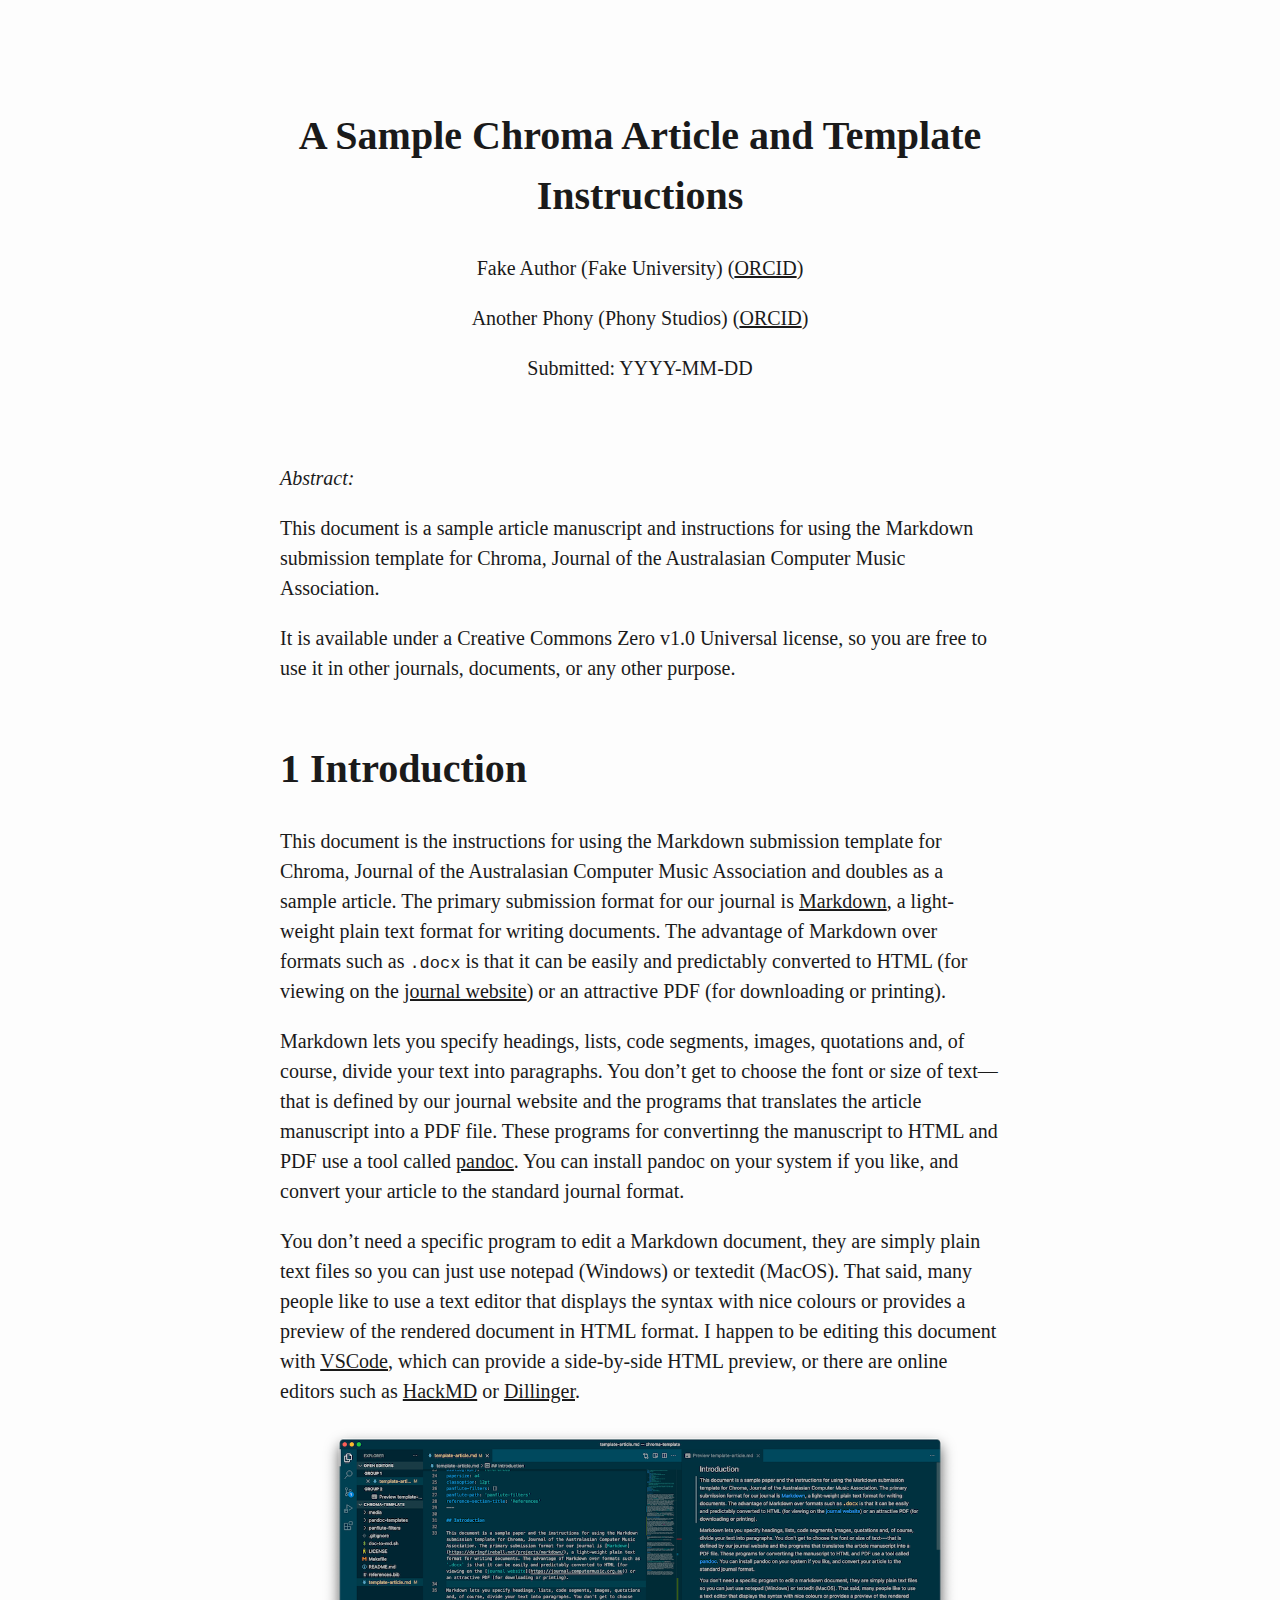
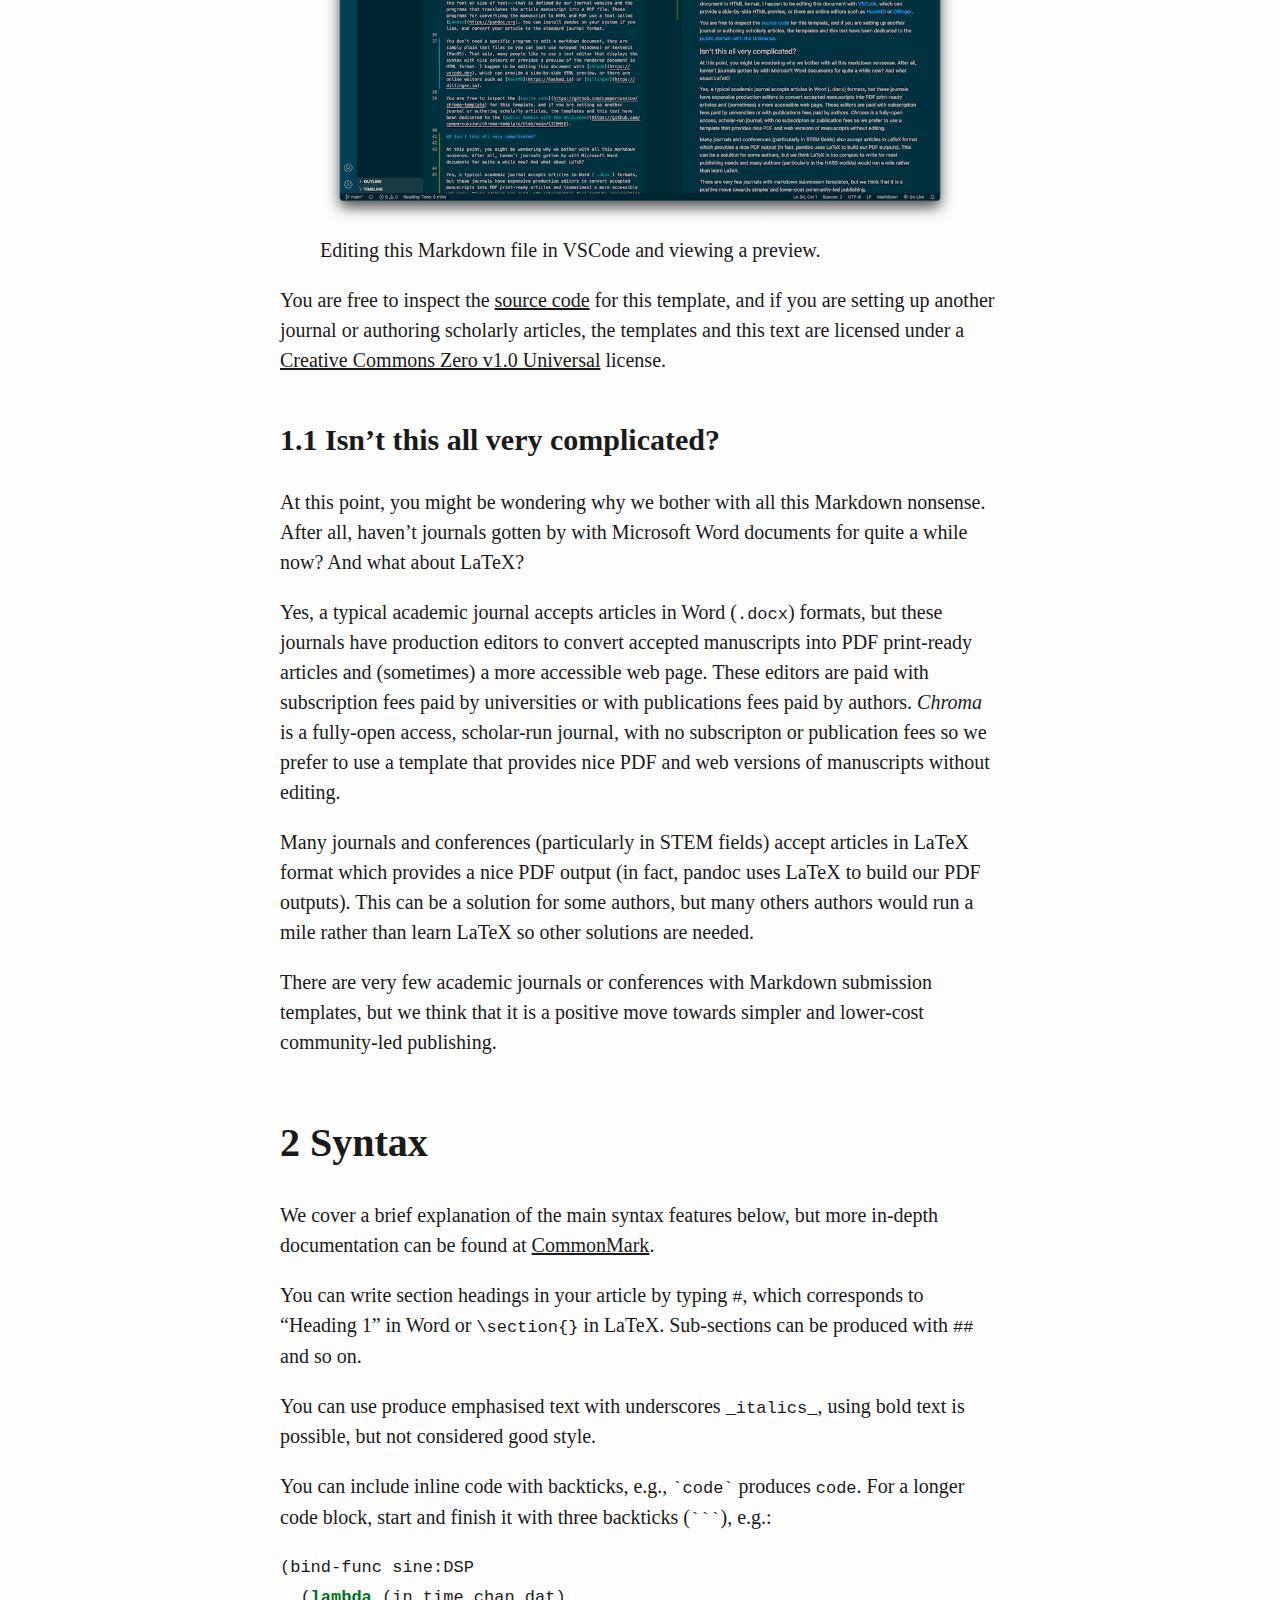
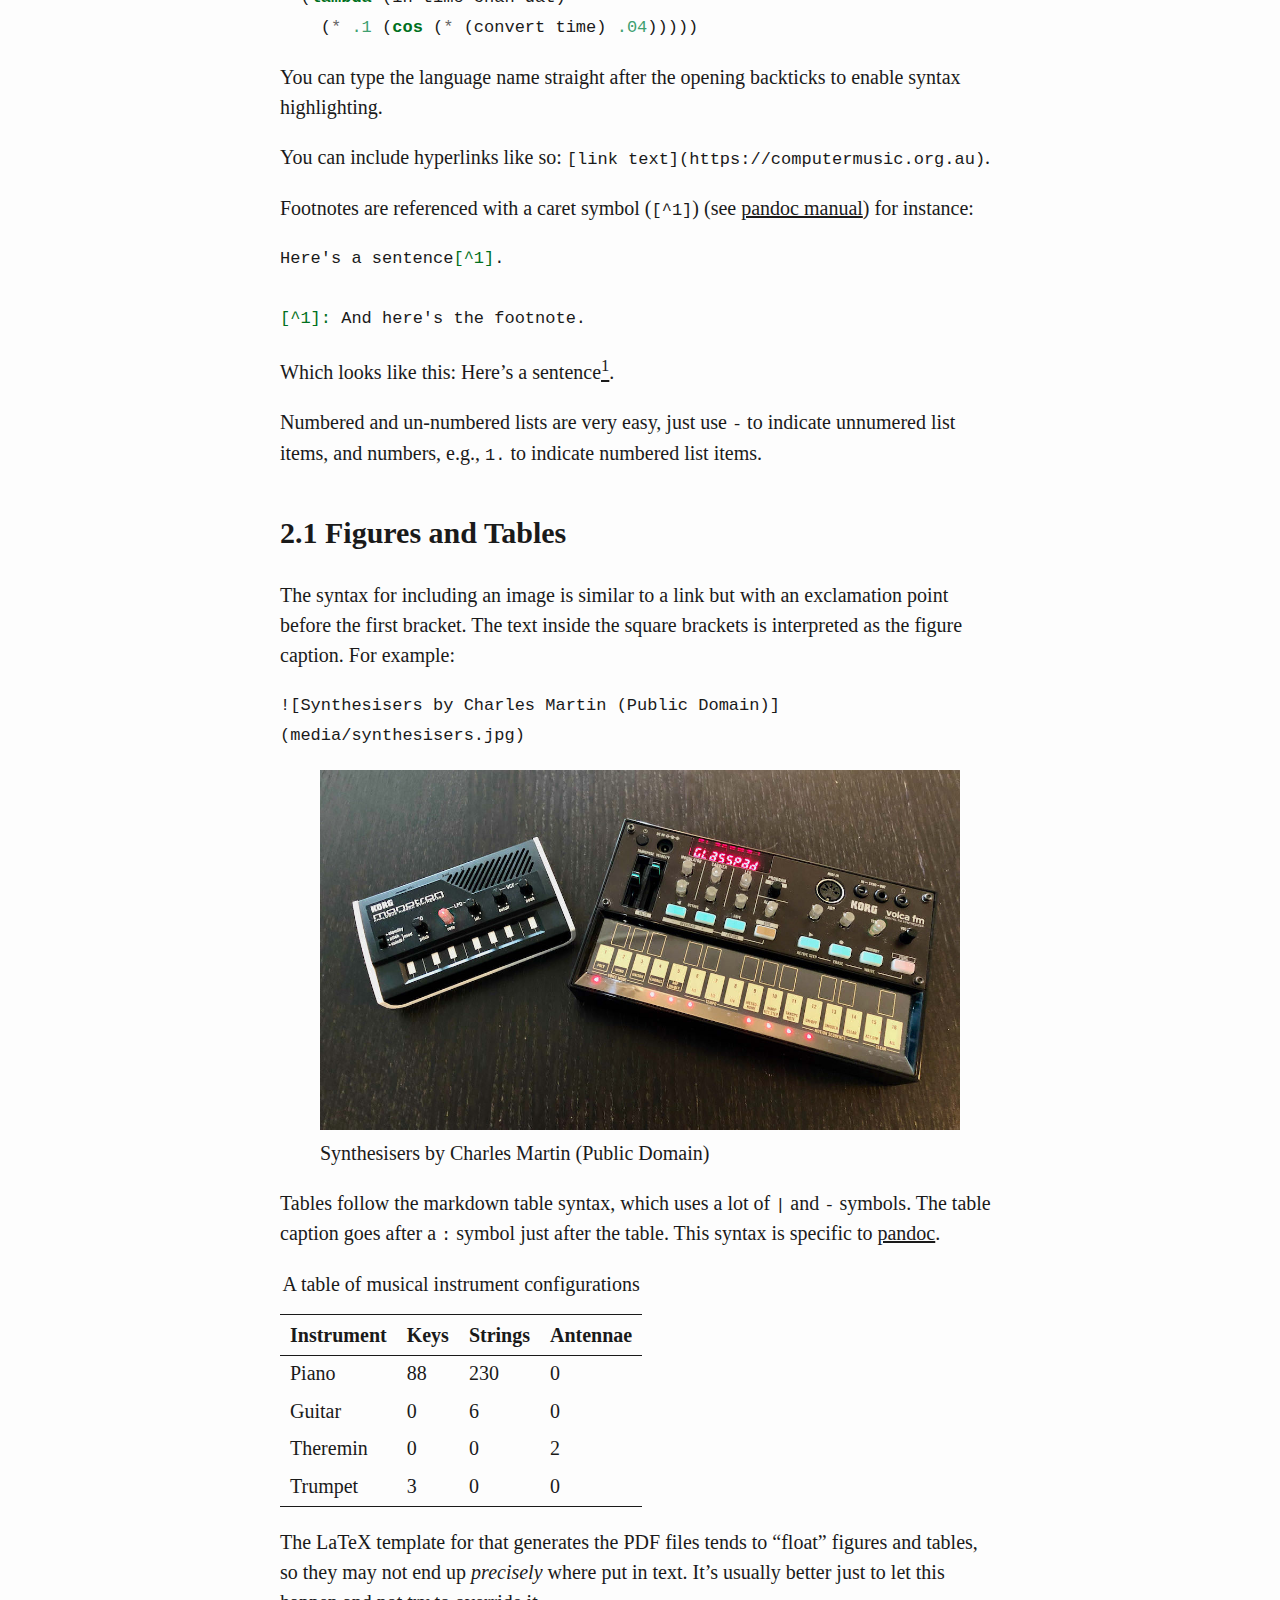
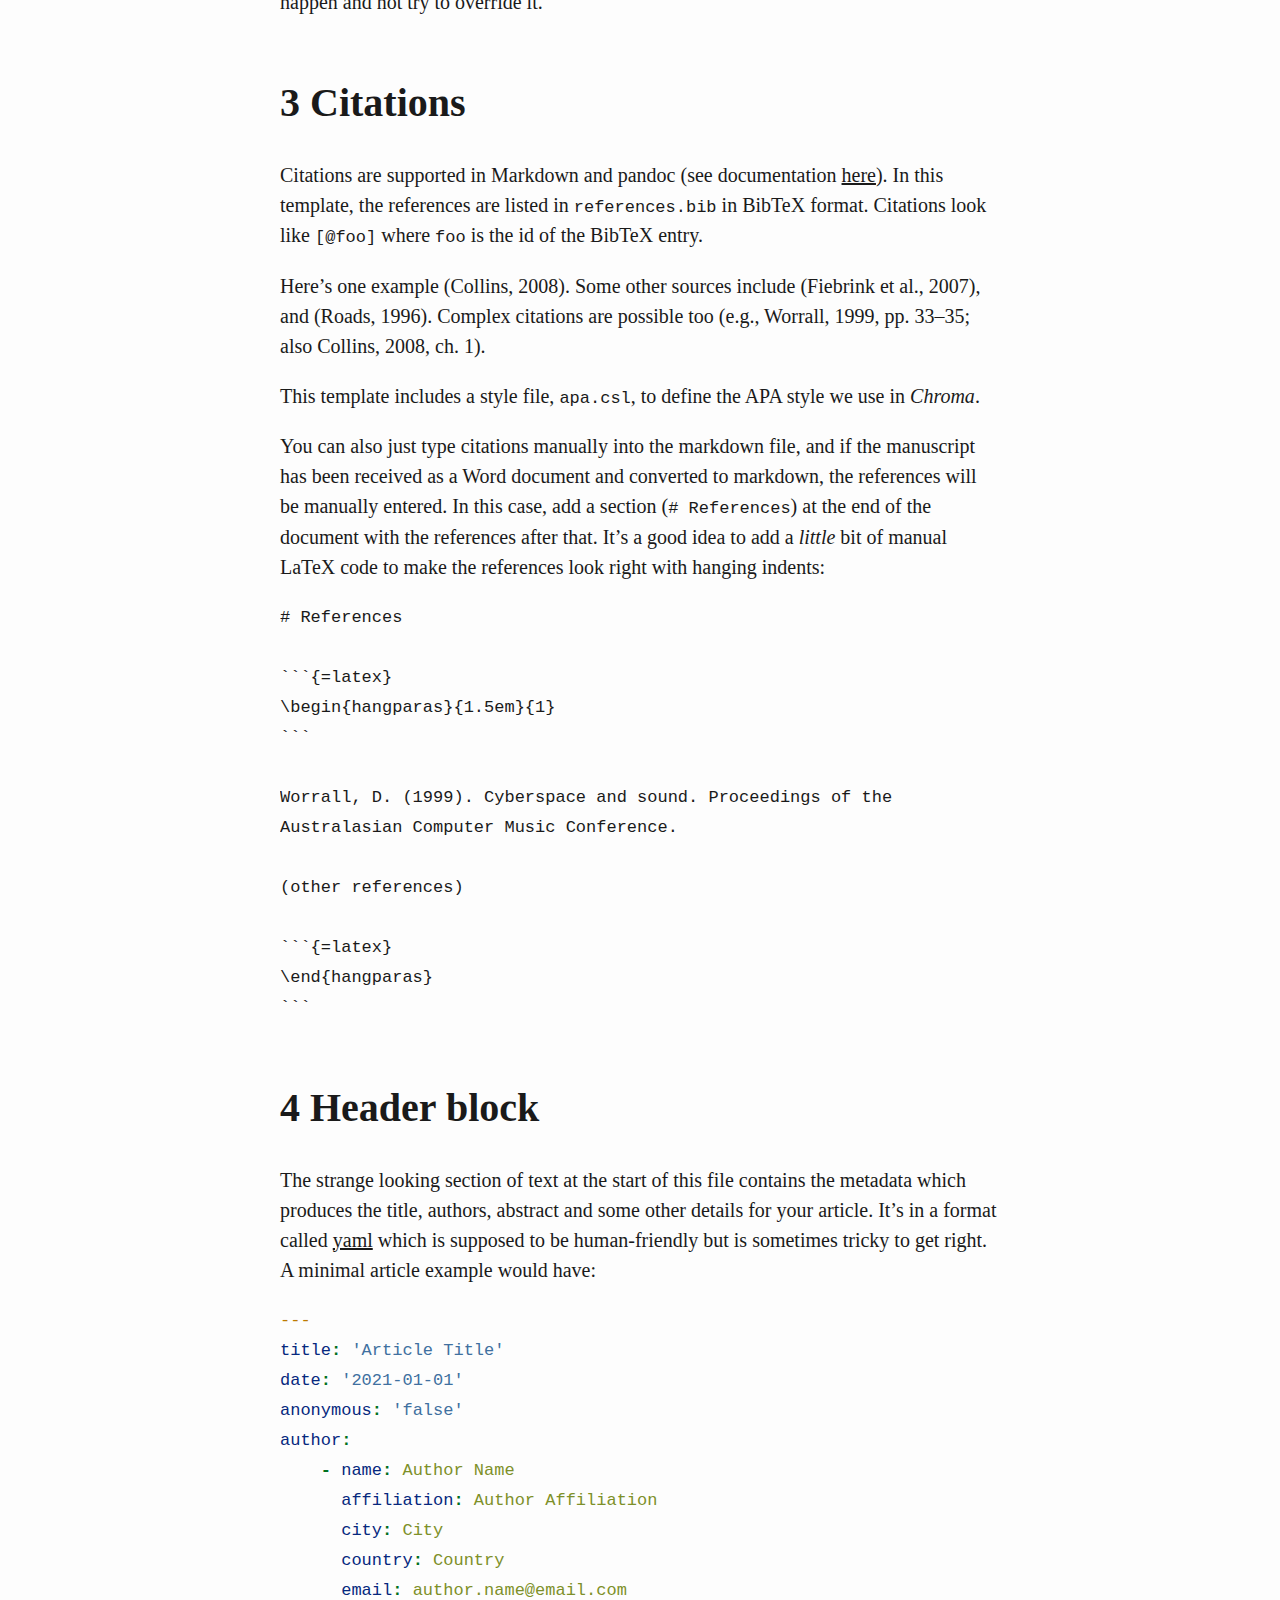
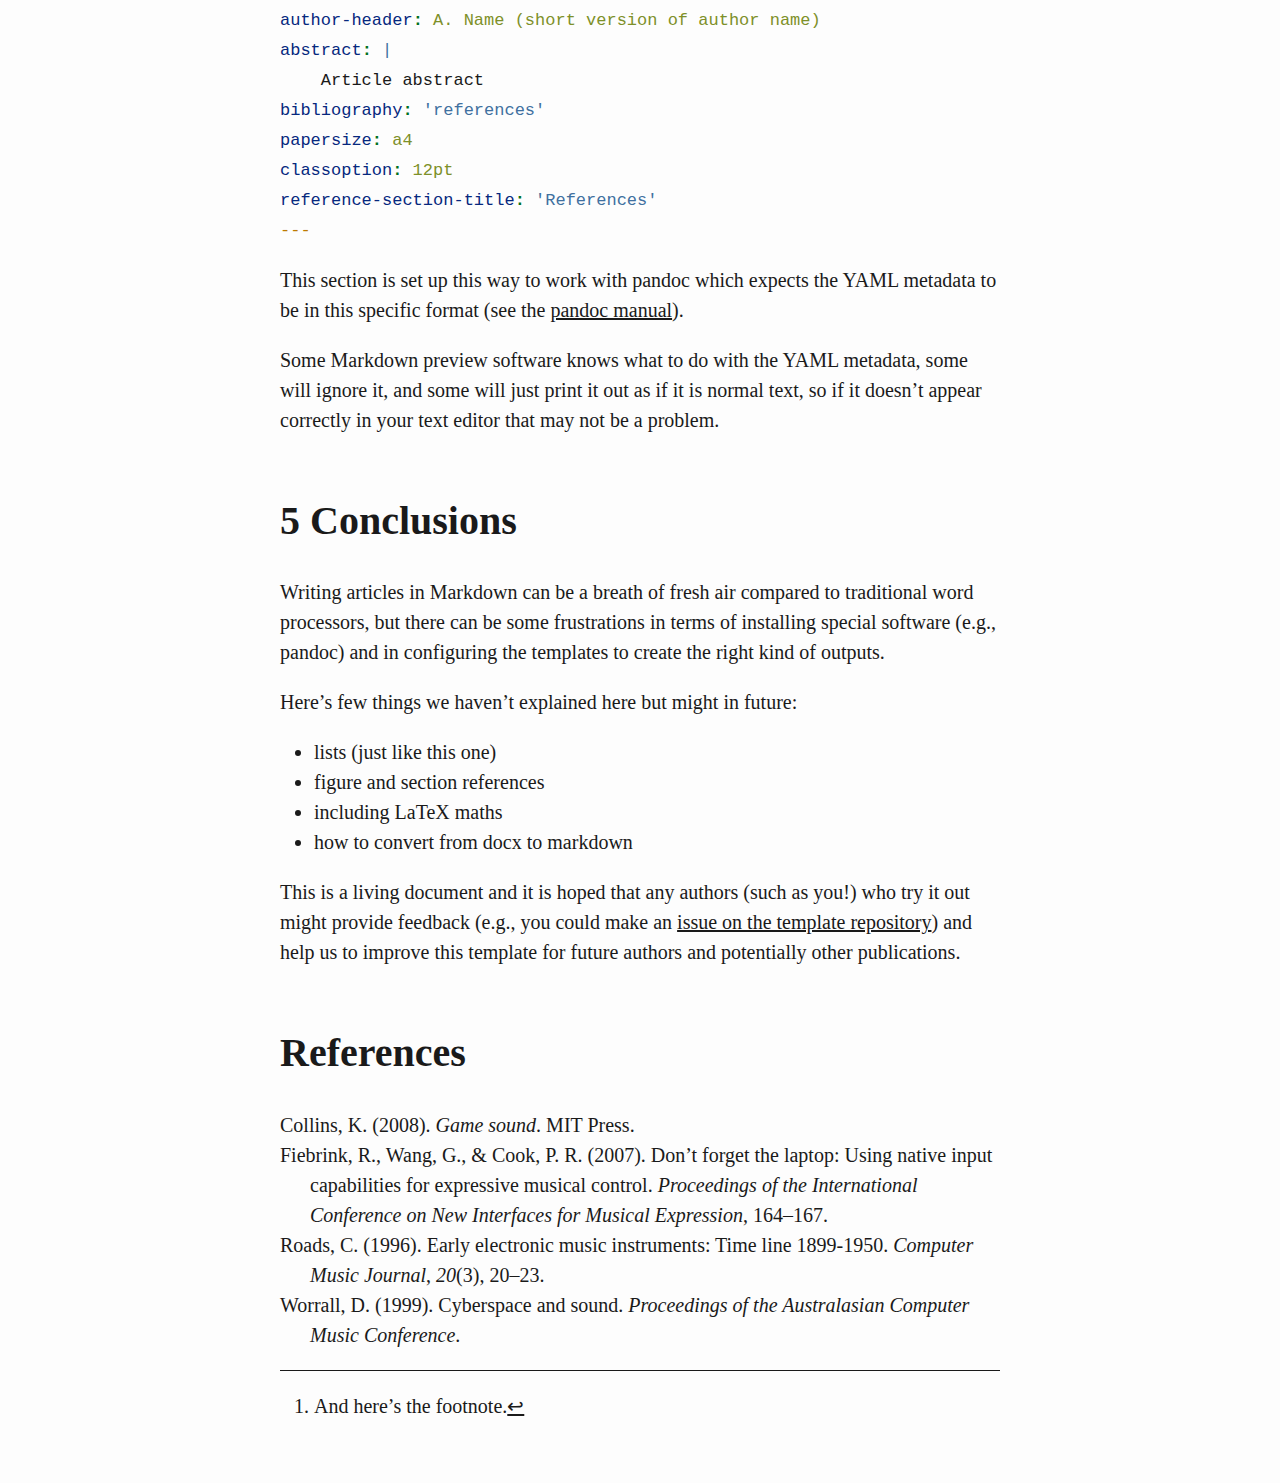
==== index.html @ 12acbda4 "deploy: d11744a8a184a5fe9a785aa01765cd68ca81cb8e" ====
<!DOCTYPE html>
<html xmlns="http://www.w3.org/1999/xhtml" lang="" xml:lang="">
<head>
  <meta charset="utf-8" />
  <meta name="generator" content="pandoc" />
  <meta name="viewport" content="width=device-width, initial-scale=1.0, user-scalable=yes" />
  <title>A Sample Chroma Article and Template Instructions</title>
  <style>
    html {
      line-height: 1.5;
      font-family: Georgia, serif;
      font-size: 20px;
      color: #1a1a1a;
      background-color: #fdfdfd;
    }
    body {
      margin: 0 auto;
      max-width: 36em;
      padding-left: 50px;
      padding-right: 50px;
      padding-top: 50px;
      padding-bottom: 50px;
      hyphens: auto;
      overflow-wrap: break-word;
      text-rendering: optimizeLegibility;
      font-kerning: normal;
    }
    @media (max-width: 600px) {
      body {
        font-size: 0.9em;
        padding: 1em;
      }
      h1 {
        font-size: 1.8em;
      }
    }
    @media print {
      body {
        background-color: transparent;
        color: black;
        font-size: 12pt;
      }
      p, h2, h3 {
        orphans: 3;
        widows: 3;
      }
      h2, h3, h4 {
        page-break-after: avoid;
      }
    }
    p {
      margin: 1em 0;
    }
    a {
      color: #1a1a1a;
    }
    a:visited {
      color: #1a1a1a;
    }
    img {
      max-width: 100%;
    }
    h1, h2, h3, h4, h5, h6 {
      margin-top: 1.4em;
    }
    h5, h6 {
      font-size: 1em;
      font-style: italic;
    }
    h6 {
      font-weight: normal;
    }
    ol, ul {
      padding-left: 1.7em;
      margin-top: 1em;
    }
    li > ol, li > ul {
      margin-top: 0;
    }
    blockquote {
      margin: 1em 0 1em 1.7em;
      padding-left: 1em;
      border-left: 2px solid #e6e6e6;
      color: #606060;
    }
    div.abstract {
      margin: 2em 2em 2em 2em;
      text-align: left;
      font-size: 85%;
    }
    div.abstract-title {
      font-weight: bold;
      text-align: center;
      padding: 0;
      margin-bottom: 0.5em;
    }
    code {
      font-family: Menlo, Monaco, 'Lucida Console', Consolas, monospace;
      font-size: 85%;
      margin: 0;
    }
    pre {
      margin: 1em 0;
      overflow: auto;
    }
    pre code {
      padding: 0;
      overflow: visible;
      overflow-wrap: normal;
    }
    .sourceCode {
     background-color: transparent;
     overflow: visible;
    }
    hr {
      background-color: #1a1a1a;
      border: none;
      height: 1px;
      margin: 1em 0;
    }
    table {
      margin: 1em 0;
      border-collapse: collapse;
      width: 100%;
      overflow-x: auto;
      display: block;
      font-variant-numeric: lining-nums tabular-nums;
    }
    table caption {
      margin-bottom: 0.75em;
    }
    tbody {
      margin-top: 0.5em;
      border-top: 1px solid #1a1a1a;
      border-bottom: 1px solid #1a1a1a;
    }
    th {
      border-top: 1px solid #1a1a1a;
      padding: 0.25em 0.5em 0.25em 0.5em;
    }
    td {
      padding: 0.125em 0.5em 0.25em 0.5em;
    }
    header {
      margin-bottom: 4em;
      text-align: center;
    }
    #TOC li {
      list-style: none;
    }
    #TOC ul {
      padding-left: 1.3em;
    }
    #TOC > ul {
      padding-left: 0;
    }
    #TOC a:not(:hover) {
      text-decoration: none;
    }
    code{white-space: pre-wrap;}
    span.smallcaps{font-variant: small-caps;}
    div.columns{display: flex; gap: min(4vw, 1.5em);}
    div.column{flex: auto; overflow-x: auto;}
    div.hanging-indent{margin-left: 1.5em; text-indent: -1.5em;}
    ul.task-list{list-style: none;}
    ul.task-list li input[type="checkbox"] {
      width: 0.8em;
      margin: 0 0.8em 0.2em -1.6em;
      vertical-align: middle;
    }
    pre > code.sourceCode { white-space: pre; position: relative; }
    pre > code.sourceCode > span { display: inline-block; line-height: 1.25; }
    pre > code.sourceCode > span:empty { height: 1.2em; }
    .sourceCode { overflow: visible; }
    code.sourceCode > span { color: inherit; text-decoration: inherit; }
    div.sourceCode { margin: 1em 0; }
    pre.sourceCode { margin: 0; }
    @media screen {
    div.sourceCode { overflow: auto; }
    }
    @media print {
    pre > code.sourceCode { white-space: pre-wrap; }
    pre > code.sourceCode > span { text-indent: -5em; padding-left: 5em; }
    }
    pre.numberSource code
      { counter-reset: source-line 0; }
    pre.numberSource code > span
      { position: relative; left: -4em; counter-increment: source-line; }
    pre.numberSource code > span > a:first-child::before
      { content: counter(source-line);
        position: relative; left: -1em; text-align: right; vertical-align: baseline;
        border: none; display: inline-block;
        -webkit-touch-callout: none; -webkit-user-select: none;
        -khtml-user-select: none; -moz-user-select: none;
        -ms-user-select: none; user-select: none;
        padding: 0 4px; width: 4em;
        color: #aaaaaa;
      }
    pre.numberSource { margin-left: 3em; border-left: 1px solid #aaaaaa;  padding-left: 4px; }
    div.sourceCode
      {   }
    @media screen {
    pre > code.sourceCode > span > a:first-child::before { text-decoration: underline; }
    }
    code span.al { color: #ff0000; font-weight: bold; } /* Alert */
    code span.an { color: #60a0b0; font-weight: bold; font-style: italic; } /* Annotation */
    code span.at { color: #7d9029; } /* Attribute */
    code span.bn { color: #40a070; } /* BaseN */
    code span.bu { color: #008000; } /* BuiltIn */
    code span.cf { color: #007020; font-weight: bold; } /* ControlFlow */
    code span.ch { color: #4070a0; } /* Char */
    code span.cn { color: #880000; } /* Constant */
    code span.co { color: #60a0b0; font-style: italic; } /* Comment */
    code span.cv { color: #60a0b0; font-weight: bold; font-style: italic; } /* CommentVar */
    code span.do { color: #ba2121; font-style: italic; } /* Documentation */
    code span.dt { color: #902000; } /* DataType */
    code span.dv { color: #40a070; } /* DecVal */
    code span.er { color: #ff0000; font-weight: bold; } /* Error */
    code span.ex { } /* Extension */
    code span.fl { color: #40a070; } /* Float */
    code span.fu { color: #06287e; } /* Function */
    code span.im { color: #008000; font-weight: bold; } /* Import */
    code span.in { color: #60a0b0; font-weight: bold; font-style: italic; } /* Information */
    code span.kw { color: #007020; font-weight: bold; } /* Keyword */
    code span.op { color: #666666; } /* Operator */
    code span.ot { color: #007020; } /* Other */
    code span.pp { color: #bc7a00; } /* Preprocessor */
    code span.sc { color: #4070a0; } /* SpecialChar */
    code span.ss { color: #bb6688; } /* SpecialString */
    code span.st { color: #4070a0; } /* String */
    code span.va { color: #19177c; } /* Variable */
    code span.vs { color: #4070a0; } /* VerbatimString */
    code span.wa { color: #60a0b0; font-weight: bold; font-style: italic; } /* Warning */
    .display.math{display: block; text-align: center; margin: 0.5rem auto;}
    div.csl-bib-body { }
    div.csl-entry {
      clear: both;
    }
    .hanging div.csl-entry {
      margin-left:2em;
      text-indent:-2em;
    }
    div.csl-left-margin {
      min-width:2em;
      float:left;
    }
    div.csl-right-inline {
      margin-left:2em;
      padding-left:1em;
    }
    div.csl-indent {
      margin-left: 2em;
    }
  </style>
  <!--[if lt IE 9]>
    <script src="//cdnjs.cloudflare.com/ajax/libs/html5shiv/3.7.3/html5shiv-printshiv.min.js"></script>
  <![endif]-->
</head>
<body>
<header id="title-block-header">
<h1 class="title">A Sample Chroma Article and Template Instructions</h1>
<p class="author">Fake Author
 (Fake University)
 (<a href="https://orcid.org/0000-0000-0000-0000">ORCID</a>)
</p>
<p class="author">Another Phony
 (Phony Studios)
 (<a href="https://orcid.org/0000-0000-0000-0000">ORCID</a>)
</p>
<p class="date">Submitted: YYYY-MM-DD</p>
</header>
<p class="abstract"><em>Abstract:</em> <p>This document is a sample
article manuscript and instructions for using the Markdown submission
template for Chroma, Journal of the Australasian Computer Music
Association.</p>
<p>It is available under a Creative Commons Zero v1.0 Universal license,
so you are free to use it in other journals, documents, or any other
purpose.</p></p>
<h1 data-number="1" id="introduction"><span
class="header-section-number">1</span> Introduction</h1>
<p>This document is the instructions for using the Markdown submission
template for Chroma, Journal of the Australasian Computer Music
Association and doubles as a sample article. The primary submission
format for our journal is <a
href="https://daringfireball.net/projects/markdown/">Markdown</a>, a
light-weight plain text format for writing documents. The advantage of
Markdown over formats such as <code>.docx</code> is that it can be
easily and predictably converted to HTML (for viewing on the <a
href="https://journal.computermusic.org.au">journal website</a>) or an
attractive PDF (for downloading or printing).</p>
<p>Markdown lets you specify headings, lists, code segments, images,
quotations and, of course, divide your text into paragraphs. You don’t
get to choose the font or size of text—that is defined by our journal
website and the programs that translates the article manuscript into a
PDF file. These programs for convertinng the manuscript to HTML and PDF
use a tool called <a href="https://pandoc.org">pandoc</a>. You can
install pandoc on your system if you like, and convert your article to
the standard journal format.</p>
<p>You don’t need a specific program to edit a Markdown document, they
are simply plain text files so you can just use notepad (Windows) or
textedit (MacOS). That said, many people like to use a text editor that
displays the syntax with nice colours or provides a preview of the
rendered document in HTML format. I happen to be editing this document
with <a href="https://vscode.dev">VSCode</a>, which can provide a
side-by-side HTML preview, or there are online editors such as <a
href="https://hackmd.io">HackMD</a> or <a
href="https://dillinger.io">Dillinger</a>.</p>
<figure>
<img src="media/markdown-editing.png"
alt="Editing this Markdown file in VSCode and viewing a preview." />
<figcaption aria-hidden="true">Editing this Markdown file in VSCode and
viewing a preview.</figcaption>
</figure>
<p>You are free to inspect the <a
href="https://github.com/cpmpercussion/chroma-template">source code</a>
for this template, and if you are setting up another journal or
authoring scholarly articles, the templates and this text are licensed
under a <a
href="https://github.com/cpmpercussion/chroma-template/blob/main/LICENSE">Creative
Commons Zero v1.0 Universal</a> license.</p>
<h2 data-number="1.1" id="isnt-this-all-very-complicated"><span
class="header-section-number">1.1</span> Isn’t this all very
complicated?</h2>
<p>At this point, you might be wondering why we bother with all this
Markdown nonsense. After all, haven’t journals gotten by with Microsoft
Word documents for quite a while now? And what about LaTeX?</p>
<p>Yes, a typical academic journal accepts articles in Word
(<code>.docx</code>) formats, but these journals have production editors
to convert accepted manuscripts into PDF print-ready articles and
(sometimes) a more accessible web page. These editors are paid with
subscription fees paid by universities or with publications fees paid by
authors. <em>Chroma</em> is a fully-open access, scholar-run journal,
with no subscripton or publication fees so we prefer to use a template
that provides nice PDF and web versions of manuscripts without
editing.</p>
<p>Many journals and conferences (particularly in STEM fields) accept
articles in LaTeX format which provides a nice PDF output (in fact,
pandoc uses LaTeX to build our PDF outputs). This can be a solution for
some authors, but many others authors would run a mile rather than learn
LaTeX so other solutions are needed.</p>
<p>There are very few academic journals or conferences with Markdown
submission templates, but we think that it is a positive move towards
simpler and lower-cost community-led publishing.</p>
<h1 data-number="2" id="syntax"><span
class="header-section-number">2</span> Syntax</h1>
<p>We cover a brief explanation of the main syntax features below, but
more in-depth documentation can be found at <a
href="https://commonmark.org/help/">CommonMark</a>.</p>
<p>You can write section headings in your article by typing
<code>#</code>, which corresponds to “Heading 1” in Word or
<code>\section{}</code> in LaTeX. Sub-sections can be produced with
<code>##</code> and so on.</p>
<p>You can use produce emphasised text with underscores
<code>_italics_</code>, using bold text is possible, but not considered
good style.</p>
<p>You can include inline code with backticks, e.g., <code>`code`</code>
produces <code>code</code>. For a longer code block, start and finish it
with three backticks (<code>```</code>), e.g.:</p>
<div class="sourceCode" id="cb1"><pre
class="sourceCode scheme"><code class="sourceCode scheme"><span id="cb1-1"><a href="#cb1-1" aria-hidden="true" tabindex="-1"></a>(bind-func sine:DSP</span>
<span id="cb1-2"><a href="#cb1-2" aria-hidden="true" tabindex="-1"></a>  (<span class="kw">lambda</span> (in time chan dat)</span>
<span id="cb1-3"><a href="#cb1-3" aria-hidden="true" tabindex="-1"></a>    (<span class="op">*</span> <span class="fl">.1</span> (<span class="kw">cos</span> (<span class="op">*</span> (convert time) <span class="fl">.04</span>)))))</span></code></pre></div>
<p>You can type the language name straight after the opening backticks
to enable syntax highlighting.</p>
<p>You can include hyperlinks like so:
<code>[link text](https://computermusic.org.au)</code>.</p>
<p>Footnotes are referenced with a caret symbol (<code>[^1]</code>) (see
<a href="https://pandoc.org/MANUAL.html#footnotes">pandoc manual</a>)
for instance:</p>
<div class="sourceCode" id="cb2"><pre
class="sourceCode markdown"><code class="sourceCode markdown"><span id="cb2-1"><a href="#cb2-1" aria-hidden="true" tabindex="-1"></a>Here&#39;s a sentence<span class="ot">[^1]</span>.</span>
<span id="cb2-2"><a href="#cb2-2" aria-hidden="true" tabindex="-1"></a></span>
<span id="cb2-3"><a href="#cb2-3" aria-hidden="true" tabindex="-1"></a><span class="ot">[^1]: </span>And here&#39;s the footnote.</span></code></pre></div>
<p>Which looks like this: Here’s a sentence<a href="#fn1"
class="footnote-ref" id="fnref1"
role="doc-noteref"><sup>1</sup></a>.</p>
<p>Numbered and un-numbered lists are very easy, just use <code>-</code>
to indicate unnumered list items, and numbers, e.g., <code>1.</code> to
indicate numbered list items.</p>
<h2 data-number="2.1" id="figures-and-tables"><span
class="header-section-number">2.1</span> Figures and Tables</h2>
<p>The syntax for including an image is similar to a link but with an
exclamation point before the first bracket. The text inside the square
brackets is interpreted as the figure caption. For example:</p>
<pre><code>![Synthesisers by Charles Martin (Public Domain)](media/synthesisers.jpg)</code></pre>
<figure>
<img src="media/synthesisers.jpg"
alt="Synthesisers by Charles Martin (Public Domain)" />
<figcaption aria-hidden="true">Synthesisers by Charles Martin (Public
Domain)</figcaption>
</figure>
<p>Tables follow the markdown table syntax, which uses a lot of
<code>|</code> and <code>-</code> symbols. The table caption goes after
a <code>:</code> symbol just after the table. This syntax is specific to
<a href="https://pandoc.org/MANUAL.html#tables">pandoc</a>.</p>
<table>
<caption>A table of musical instrument configurations</caption>
<thead>
<tr class="header">
<th>Instrument</th>
<th>Keys</th>
<th>Strings</th>
<th>Antennae</th>
</tr>
</thead>
<tbody>
<tr class="odd">
<td>Piano</td>
<td>88</td>
<td>230</td>
<td>0</td>
</tr>
<tr class="even">
<td>Guitar</td>
<td>0</td>
<td>6</td>
<td>0</td>
</tr>
<tr class="odd">
<td>Theremin</td>
<td>0</td>
<td>0</td>
<td>2</td>
</tr>
<tr class="even">
<td>Trumpet</td>
<td>3</td>
<td>0</td>
<td>0</td>
</tr>
</tbody>
</table>
<p>The LaTeX template for that generates the PDF files tends to “float”
figures and tables, so they may not end up <em>precisely</em> where put
in text. It’s usually better just to let this happen and not try to
override it.</p>
<h1 data-number="3" id="citations"><span
class="header-section-number">3</span> Citations</h1>
<p>Citations are supported in Markdown and pandoc (see documentation <a
href="https://pandoc.org/MANUAL.html#citations">here</a>). In this
template, the references are listed in <code>references.bib</code> in
BibTeX format. Citations look like <code>[@foo]</code> where
<code>foo</code> is the id of the BibTeX entry.</p>
<p>Here’s one example <span class="citation"
data-cites="Collins:2008fr">(Collins, 2008)</span>. Some other sources
include <span class="citation" data-cites="Fiebrink:2007cz">(Fiebrink et
al., 2007)</span>, and <span class="citation"
data-cites="Roads:1996ve">(Roads, 1996)</span>. Complex citations are
possible too <span class="citation"
data-cites="Worrall:1999kl Collins:2008fr">(e.g., Worrall, 1999, pp.
33–35; also Collins, 2008, ch. 1)</span>.</p>
<p>This template includes a style file, <code>apa.csl</code>, to define
the APA style we use in <em>Chroma</em>.</p>
<p>You can also just type citations manually into the markdown file, and
if the manuscript has been received as a Word document and converted to
markdown, the references will be manually entered. In this case, add a
section (<code># References</code>) at the end of the document with the
references after that. It’s a good idea to add a <em>little</em> bit of
manual LaTeX code to make the references look right with hanging
indents:</p>
<pre><code># References

```{=latex}
\begin{hangparas}{1.5em}{1}
```

Worrall, D. (1999). Cyberspace and sound. Proceedings of the Australasian Computer Music Conference.

(other references)

```{=latex}
\end{hangparas}
```</code></pre>
<h1 data-number="4" id="header-block"><span
class="header-section-number">4</span> Header block</h1>
<p>The strange looking section of text at the start of this file
contains the metadata which produces the title, authors, abstract and
some other details for your article. It’s in a format called <a
href="https://yaml.org">yaml</a> which is supposed to be human-friendly
but is sometimes tricky to get right. A minimal article example would
have:</p>
<div class="sourceCode" id="cb5"><pre
class="sourceCode yaml"><code class="sourceCode yaml"><span id="cb5-1"><a href="#cb5-1" aria-hidden="true" tabindex="-1"></a><span class="pp">---</span></span>
<span id="cb5-2"><a href="#cb5-2" aria-hidden="true" tabindex="-1"></a><span class="fu">title</span><span class="kw">:</span><span class="at"> </span><span class="st">&#39;Article Title&#39;</span></span>
<span id="cb5-3"><a href="#cb5-3" aria-hidden="true" tabindex="-1"></a><span class="fu">date</span><span class="kw">:</span><span class="at"> </span><span class="st">&#39;2021-01-01&#39;</span></span>
<span id="cb5-4"><a href="#cb5-4" aria-hidden="true" tabindex="-1"></a><span class="fu">anonymous</span><span class="kw">:</span><span class="at"> </span><span class="st">&#39;false&#39;</span></span>
<span id="cb5-5"><a href="#cb5-5" aria-hidden="true" tabindex="-1"></a><span class="fu">author</span><span class="kw">:</span><span class="at"> </span></span>
<span id="cb5-6"><a href="#cb5-6" aria-hidden="true" tabindex="-1"></a><span class="at">    </span><span class="kw">-</span><span class="at"> </span><span class="fu">name</span><span class="kw">:</span><span class="at"> Author Name</span></span>
<span id="cb5-7"><a href="#cb5-7" aria-hidden="true" tabindex="-1"></a><span class="at">      </span><span class="fu">affiliation</span><span class="kw">:</span><span class="at"> Author Affiliation</span></span>
<span id="cb5-8"><a href="#cb5-8" aria-hidden="true" tabindex="-1"></a><span class="at">      </span><span class="fu">city</span><span class="kw">:</span><span class="at"> City</span></span>
<span id="cb5-9"><a href="#cb5-9" aria-hidden="true" tabindex="-1"></a><span class="at">      </span><span class="fu">country</span><span class="kw">:</span><span class="at"> Country</span></span>
<span id="cb5-10"><a href="#cb5-10" aria-hidden="true" tabindex="-1"></a><span class="at">      </span><span class="fu">email</span><span class="kw">:</span><span class="at"> author.name@email.com</span></span>
<span id="cb5-11"><a href="#cb5-11" aria-hidden="true" tabindex="-1"></a><span class="fu">author-header</span><span class="kw">:</span><span class="at"> A. Name (short version of author name)</span></span>
<span id="cb5-12"><a href="#cb5-12" aria-hidden="true" tabindex="-1"></a><span class="fu">abstract</span><span class="kw">: </span><span class="ch">|</span></span>
<span id="cb5-13"><a href="#cb5-13" aria-hidden="true" tabindex="-1"></a>    Article abstract</span>
<span id="cb5-14"><a href="#cb5-14" aria-hidden="true" tabindex="-1"></a><span class="fu">bibliography</span><span class="kw">:</span><span class="at"> </span><span class="st">&#39;references&#39;</span></span>
<span id="cb5-15"><a href="#cb5-15" aria-hidden="true" tabindex="-1"></a><span class="fu">papersize</span><span class="kw">:</span><span class="at"> a4</span></span>
<span id="cb5-16"><a href="#cb5-16" aria-hidden="true" tabindex="-1"></a><span class="fu">classoption</span><span class="kw">:</span><span class="at"> 12pt</span></span>
<span id="cb5-17"><a href="#cb5-17" aria-hidden="true" tabindex="-1"></a><span class="fu">reference-section-title</span><span class="kw">:</span><span class="at"> </span><span class="st">&#39;References&#39;</span></span>
<span id="cb5-18"><a href="#cb5-18" aria-hidden="true" tabindex="-1"></a><span class="pp">---</span></span></code></pre></div>
<p>This section is set up this way to work with pandoc which expects the
YAML metadata to be in this specific format (see the <a
href="https://pandoc.org/MANUAL.html#extension-yaml_metadata_block">pandoc
manual</a>).</p>
<p>Some Markdown preview software knows what to do with the YAML
metadata, some will ignore it, and some will just print it out as if it
is normal text, so if it doesn’t appear correctly in your text editor
that may not be a problem.</p>
<h1 data-number="5" id="conclusions"><span
class="header-section-number">5</span> Conclusions</h1>
<p>Writing articles in Markdown can be a breath of fresh air compared to
traditional word processors, but there can be some frustrations in terms
of installing special software (e.g., pandoc) and in configuring the
templates to create the right kind of outputs.</p>
<p>Here’s few things we haven’t explained here but might in future:</p>
<ul>
<li>lists (just like this one)</li>
<li>figure and section references</li>
<li>including LaTeX maths</li>
<li>how to convert from docx to markdown</li>
</ul>
<p>This is a living document and it is hoped that any authors (such as
you!) who try it out might provide feedback (e.g., you could make an <a
href="https://github.com/cpmpercussion/chroma-template/issues">issue on
the template repository</a>) and help us to improve this template for
future authors and potentially other publications.</p>
<h1 class="unnumbered" id="bibliography">References</h1>
<div id="refs" class="references csl-bib-body hanging-indent"
data-line-spacing="2" role="doc-bibliography">
<div id="ref-Collins:2008fr" class="csl-entry" role="doc-biblioentry">
Collins, K. (2008). <em>Game sound</em>. MIT Press.
</div>
<div id="ref-Fiebrink:2007cz" class="csl-entry" role="doc-biblioentry">
Fiebrink, R., Wang, G., &amp; Cook, P. R. (2007). Don’t forget the
laptop: Using native input capabilities for expressive musical control.
<em>Proceedings of the International Conference on New Interfaces for
Musical Expression</em>, 164–167.
</div>
<div id="ref-Roads:1996ve" class="csl-entry" role="doc-biblioentry">
Roads, C. (1996). Early electronic music instruments: Time line
1899-1950. <em>Computer Music Journal</em>, <em>20</em>(3), 20–23.
</div>
<div id="ref-Worrall:1999kl" class="csl-entry" role="doc-biblioentry">
Worrall, D. (1999). Cyberspace and sound. <em>Proceedings of the
Australasian Computer Music Conference</em>.
</div>
</div>
<section id="footnotes" class="footnotes footnotes-end-of-document"
role="doc-endnotes">
<hr />
<ol>
<li id="fn1"><p>And here’s the footnote.<a href="#fnref1"
class="footnote-back" role="doc-backlink">↩︎</a></p></li>
</ol>
</section>
</body>
</html>
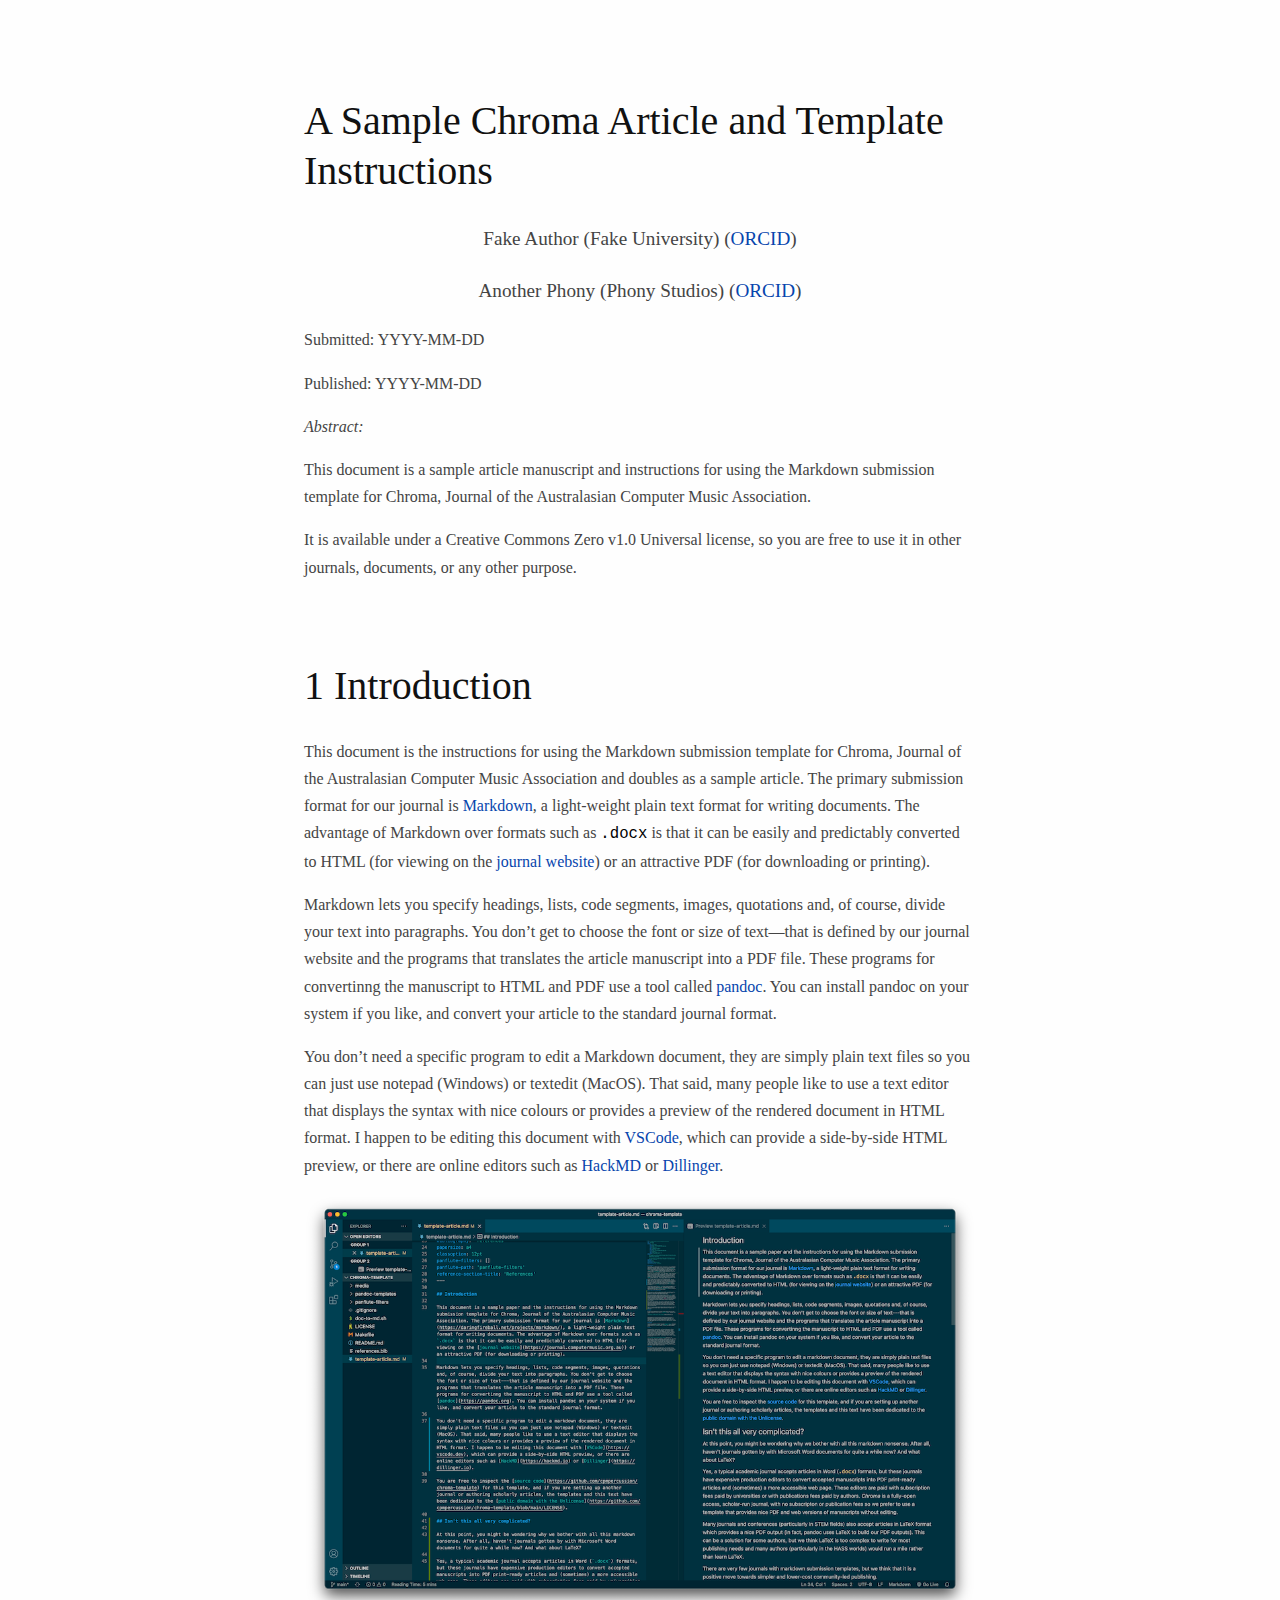
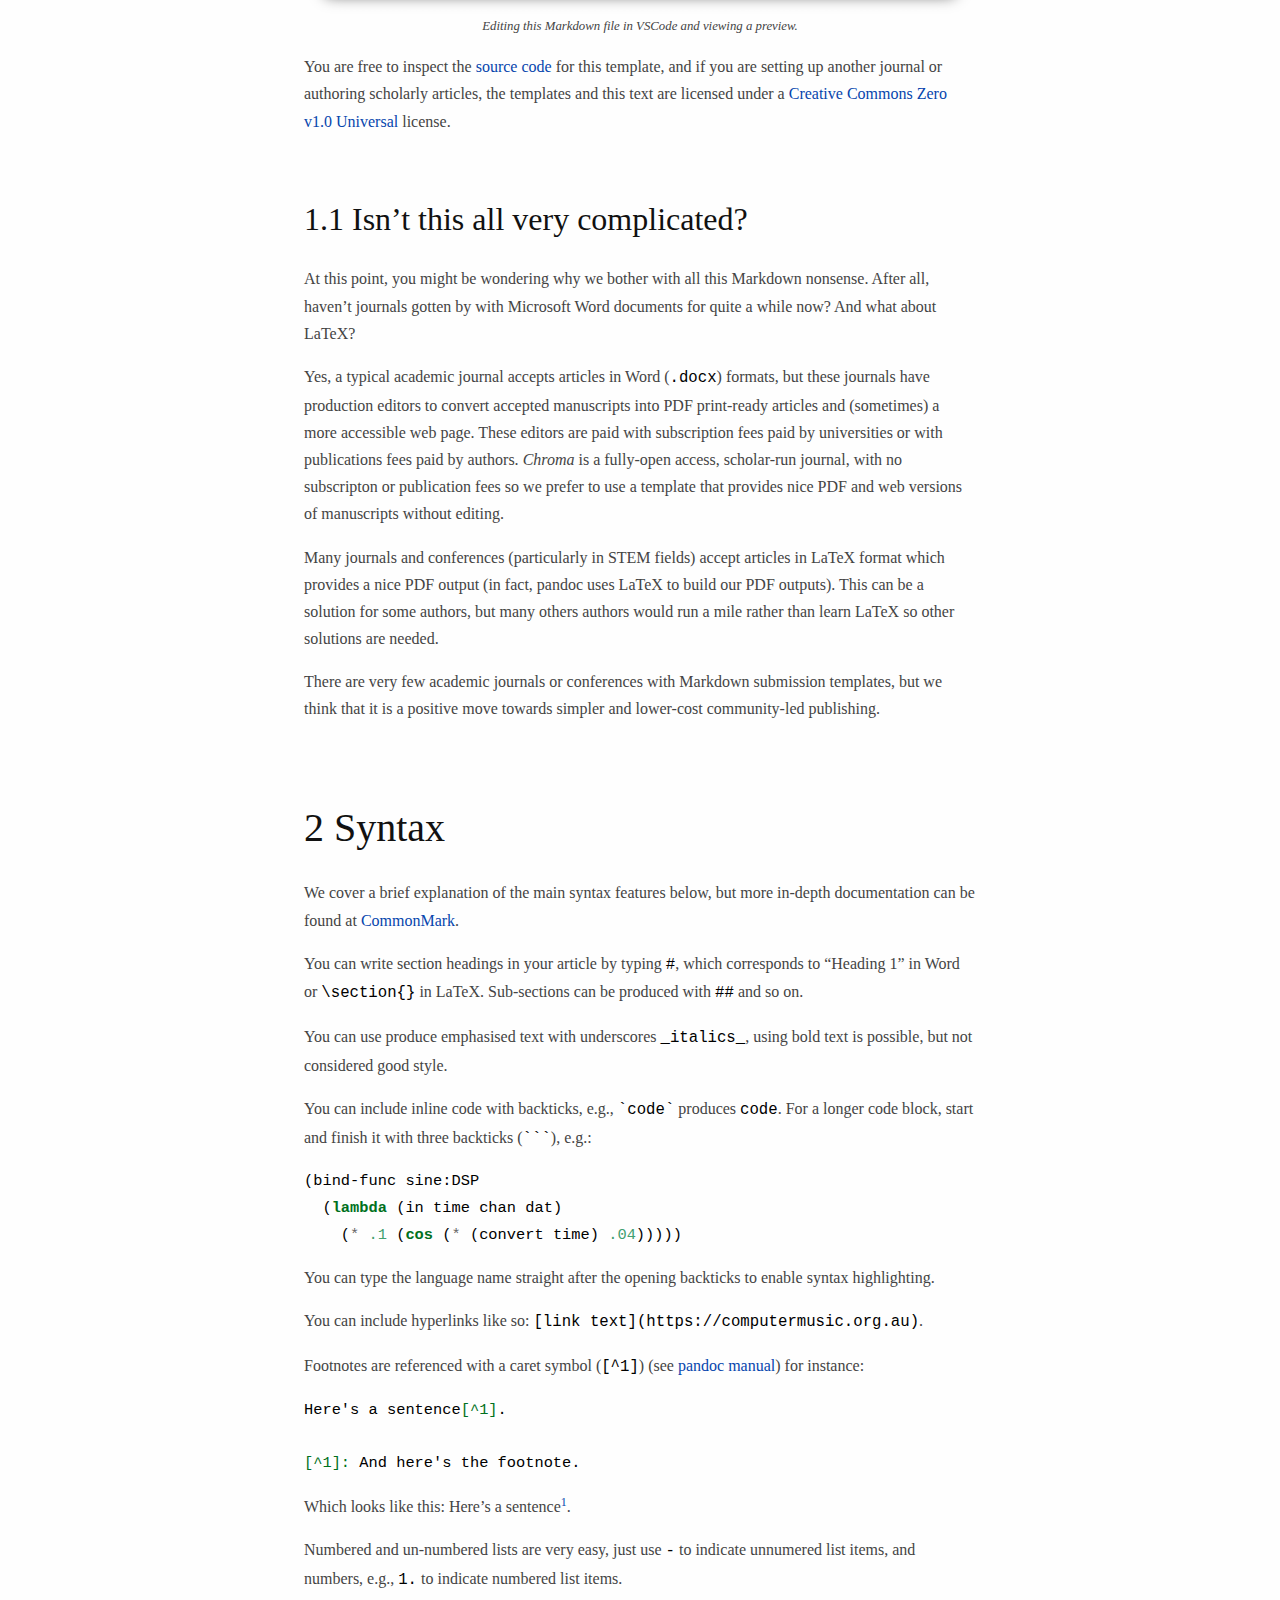
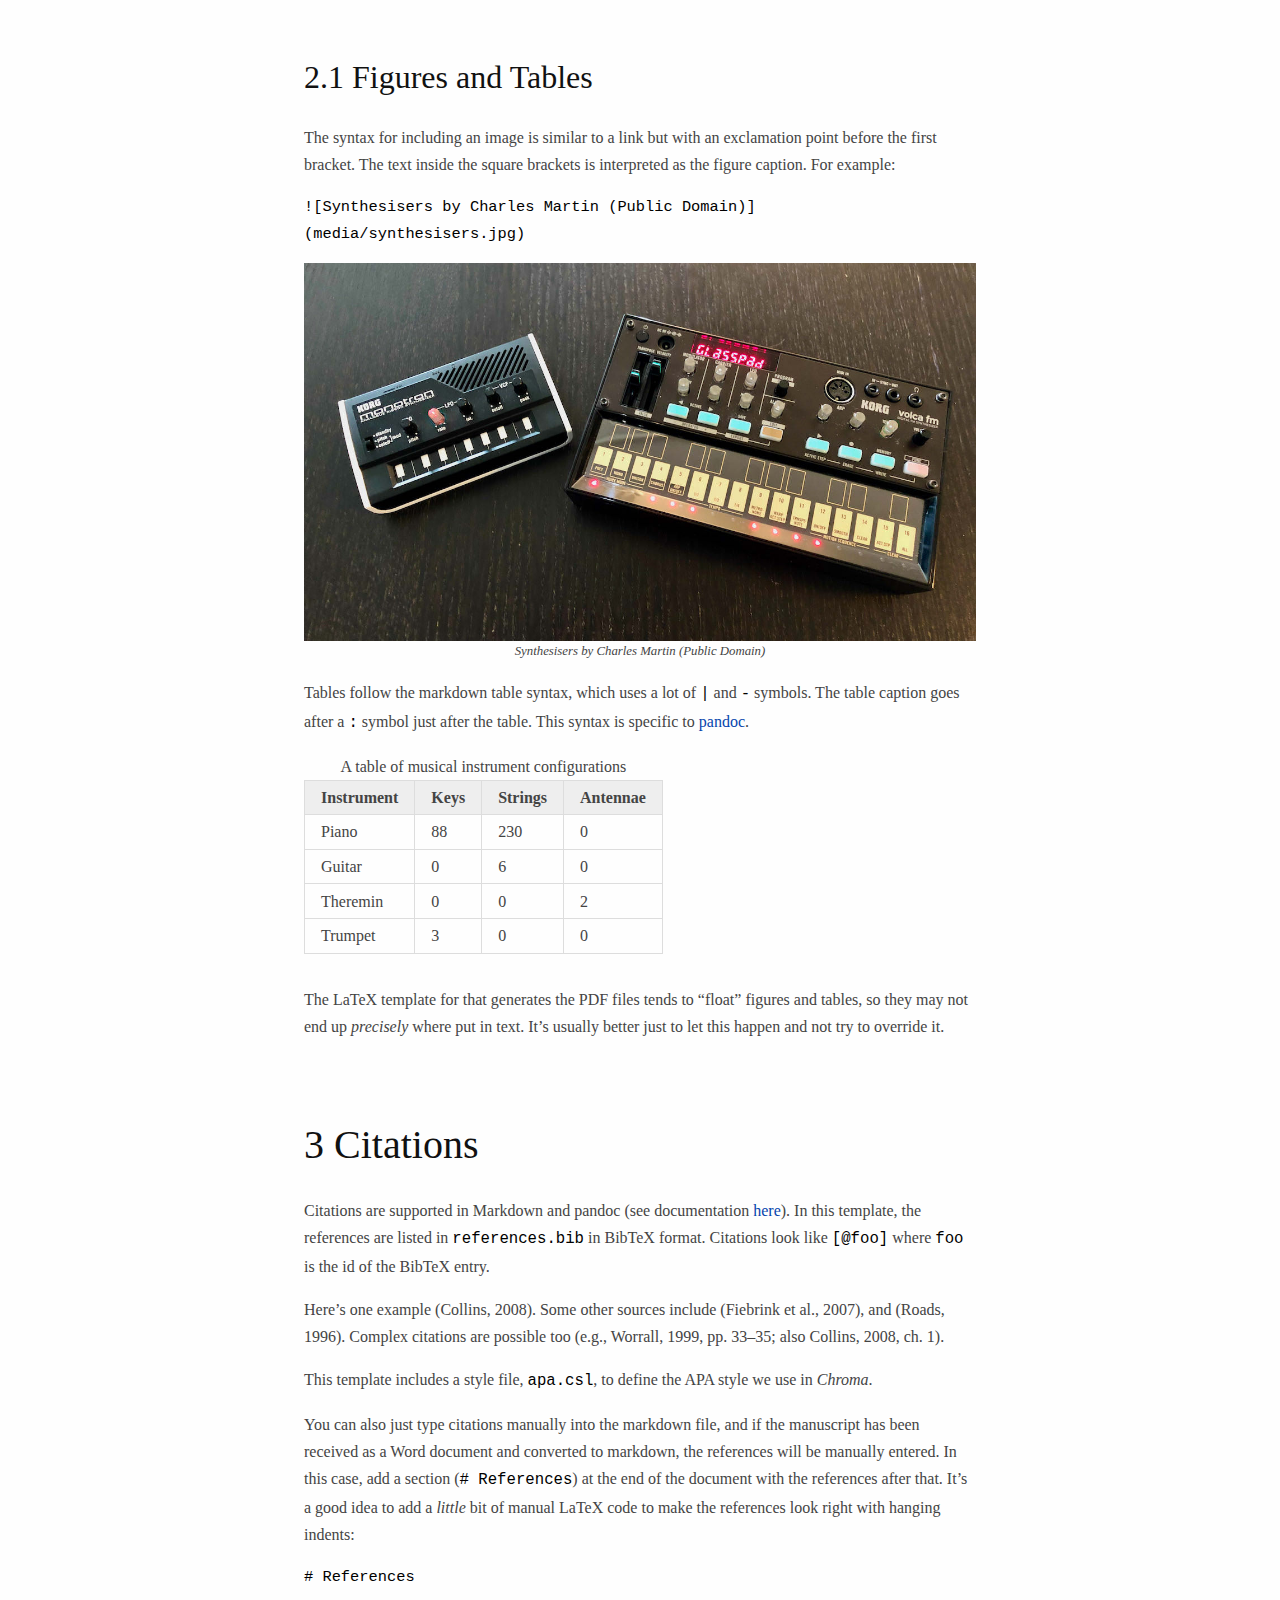
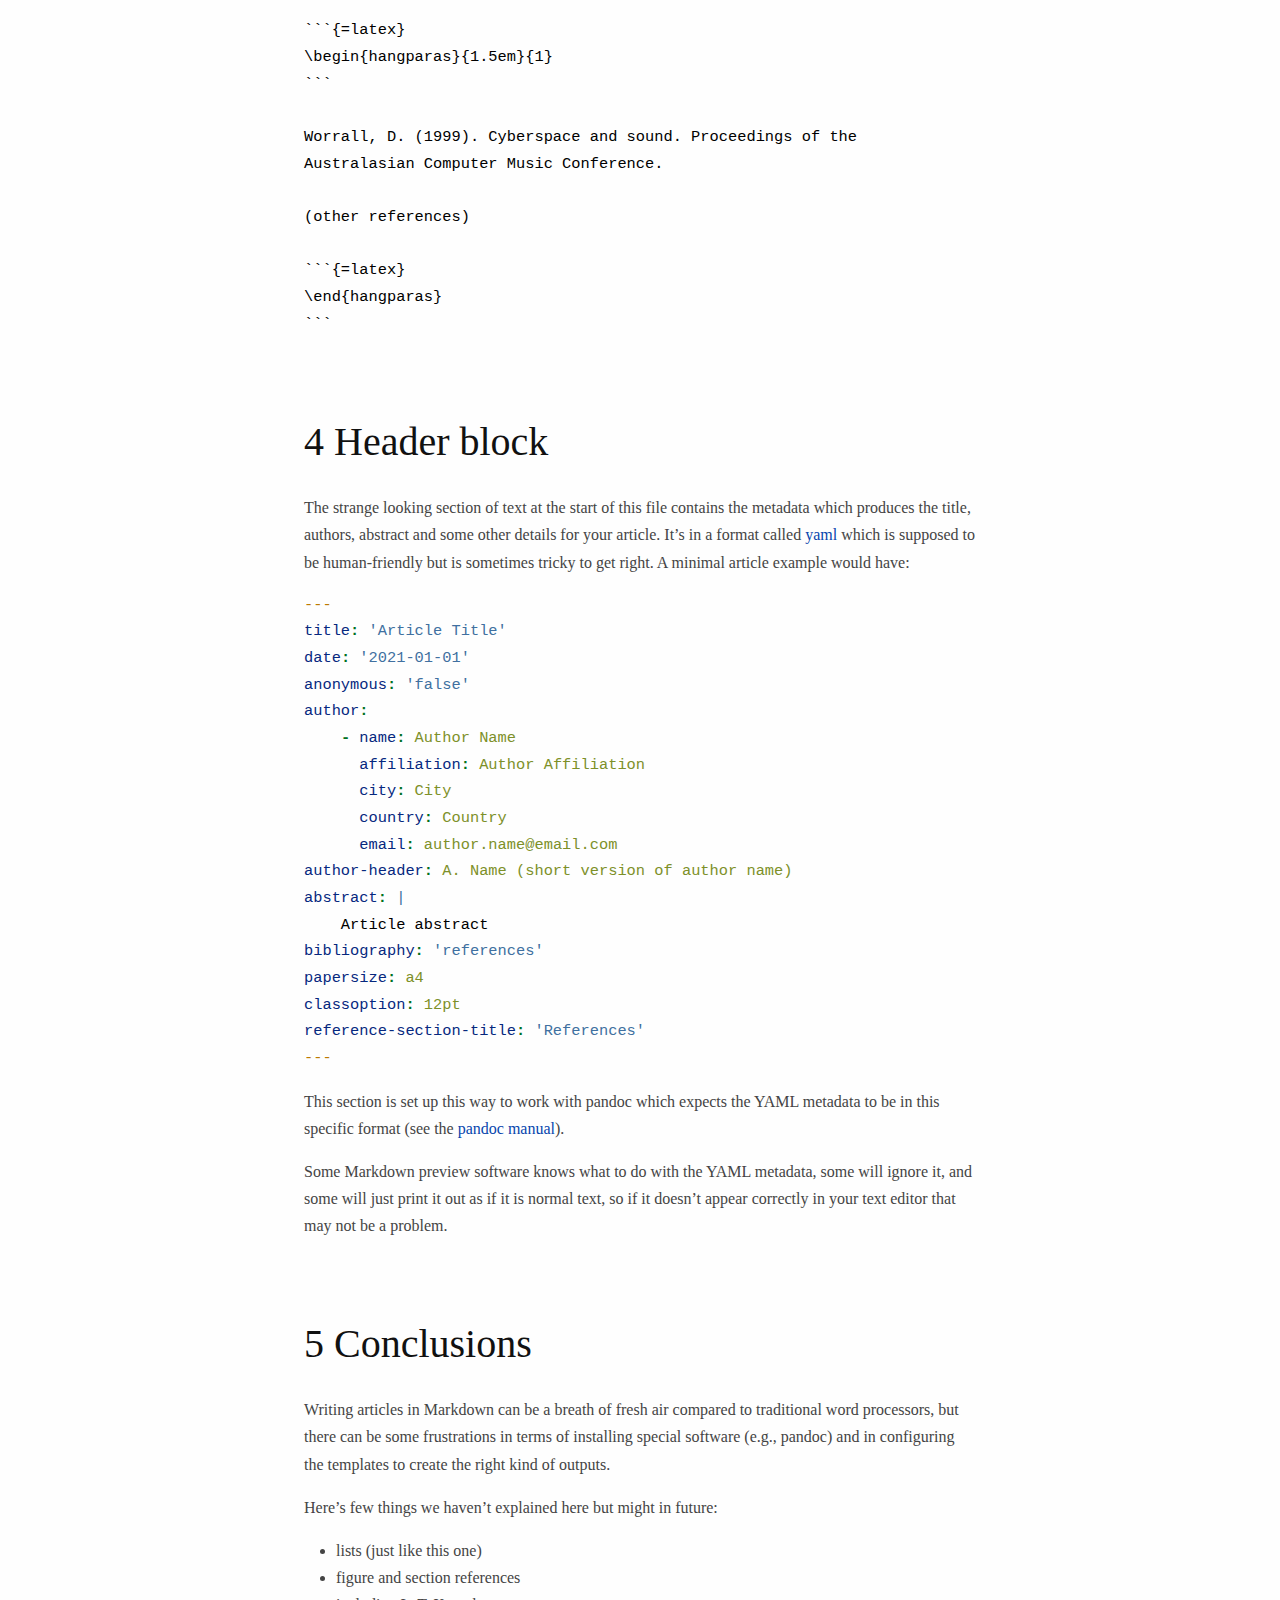
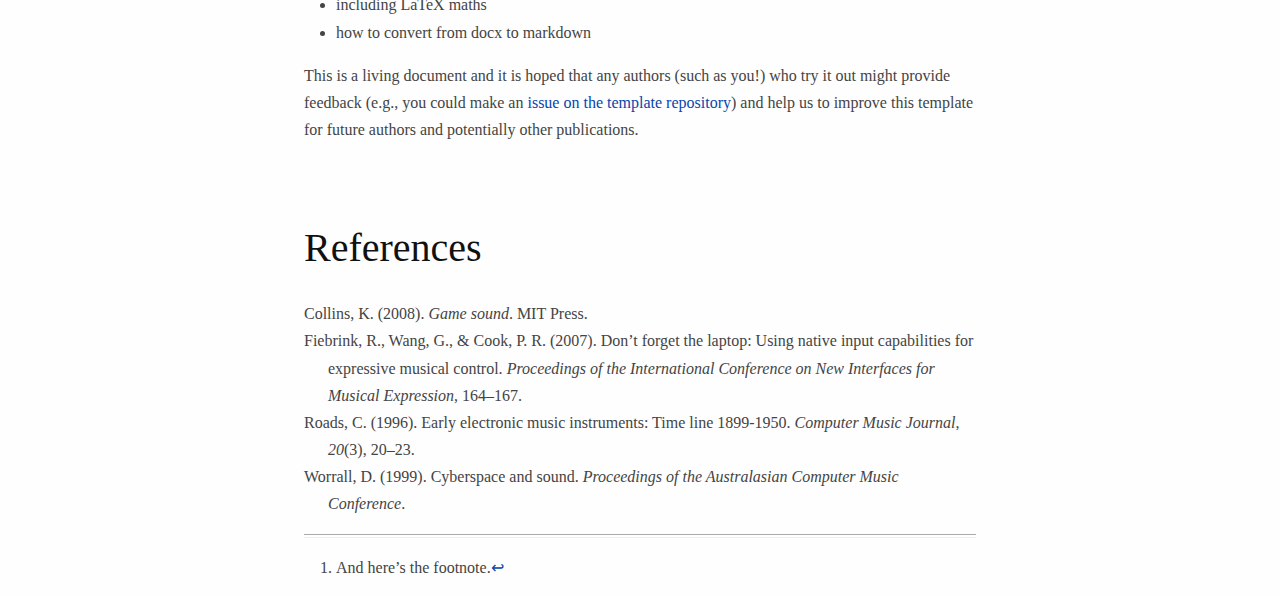
==== commit 1681407b: "deploy: c6d03f0b94c2a618a01c53c9086b48cb45f9060e" ====
--- a/index.html
+++ b/index.html
@@ -6,157 +6,6 @@
   <meta name="viewport" content="width=device-width, initial-scale=1.0, user-scalable=yes" />
   <title>A Sample Chroma Article and Template Instructions</title>
   <style>
-    html {
-      line-height: 1.5;
-      font-family: Georgia, serif;
-      font-size: 20px;
-      color: #1a1a1a;
-      background-color: #fdfdfd;
-    }
-    body {
-      margin: 0 auto;
-      max-width: 36em;
-      padding-left: 50px;
-      padding-right: 50px;
-      padding-top: 50px;
-      padding-bottom: 50px;
-      hyphens: auto;
-      overflow-wrap: break-word;
-      text-rendering: optimizeLegibility;
-      font-kerning: normal;
-    }
-    @media (max-width: 600px) {
-      body {
-        font-size: 0.9em;
-        padding: 1em;
-      }
-      h1 {
-        font-size: 1.8em;
-      }
-    }
-    @media print {
-      body {
-        background-color: transparent;
-        color: black;
-        font-size: 12pt;
-      }
-      p, h2, h3 {
-        orphans: 3;
-        widows: 3;
-      }
-      h2, h3, h4 {
-        page-break-after: avoid;
-      }
-    }
-    p {
-      margin: 1em 0;
-    }
-    a {
-      color: #1a1a1a;
-    }
-    a:visited {
-      color: #1a1a1a;
-    }
-    img {
-      max-width: 100%;
-    }
-    h1, h2, h3, h4, h5, h6 {
-      margin-top: 1.4em;
-    }
-    h5, h6 {
-      font-size: 1em;
-      font-style: italic;
-    }
-    h6 {
-      font-weight: normal;
-    }
-    ol, ul {
-      padding-left: 1.7em;
-      margin-top: 1em;
-    }
-    li > ol, li > ul {
-      margin-top: 0;
-    }
-    blockquote {
-      margin: 1em 0 1em 1.7em;
-      padding-left: 1em;
-      border-left: 2px solid #e6e6e6;
-      color: #606060;
-    }
-    div.abstract {
-      margin: 2em 2em 2em 2em;
-      text-align: left;
-      font-size: 85%;
-    }
-    div.abstract-title {
-      font-weight: bold;
-      text-align: center;
-      padding: 0;
-      margin-bottom: 0.5em;
-    }
-    code {
-      font-family: Menlo, Monaco, 'Lucida Console', Consolas, monospace;
-      font-size: 85%;
-      margin: 0;
-    }
-    pre {
-      margin: 1em 0;
-      overflow: auto;
-    }
-    pre code {
-      padding: 0;
-      overflow: visible;
-      overflow-wrap: normal;
-    }
-    .sourceCode {
-     background-color: transparent;
-     overflow: visible;
-    }
-    hr {
-      background-color: #1a1a1a;
-      border: none;
-      height: 1px;
-      margin: 1em 0;
-    }
-    table {
-      margin: 1em 0;
-      border-collapse: collapse;
-      width: 100%;
-      overflow-x: auto;
-      display: block;
-      font-variant-numeric: lining-nums tabular-nums;
-    }
-    table caption {
-      margin-bottom: 0.75em;
-    }
-    tbody {
-      margin-top: 0.5em;
-      border-top: 1px solid #1a1a1a;
-      border-bottom: 1px solid #1a1a1a;
-    }
-    th {
-      border-top: 1px solid #1a1a1a;
-      padding: 0.25em 0.5em 0.25em 0.5em;
-    }
-    td {
-      padding: 0.125em 0.5em 0.25em 0.5em;
-    }
-    header {
-      margin-bottom: 4em;
-      text-align: center;
-    }
-    #TOC li {
-      list-style: none;
-    }
-    #TOC ul {
-      padding-left: 1.3em;
-    }
-    #TOC > ul {
-      padding-left: 0;
-    }
-    #TOC a:not(:hover) {
-      text-decoration: none;
-    }
     code{white-space: pre-wrap;}
     span.smallcaps{font-variant: small-caps;}
     div.columns{display: flex; gap: min(4vw, 1.5em);}
@@ -252,6 +101,7 @@
       margin-left: 2em;
     }
   </style>
+  <link rel="stylesheet" href="templates/pandoc.css" />
   <!--[if lt IE 9]>
     <script src="//cdnjs.cloudflare.com/ajax/libs/html5shiv/3.7.3/html5shiv-printshiv.min.js"></script>
   <![endif]-->
@@ -268,6 +118,7 @@
  (<a href="https://orcid.org/0000-0000-0000-0000">ORCID</a>)
 </p>
 <p class="date">Submitted: YYYY-MM-DD</p>
+<p class="date">Published: YYYY-MM-DD</p>
 </header>
 <p class="abstract"><em>Abstract:</em> <p>This document is a sample
 article manuscript and instructions for using the Markdown submission
@@ -356,7 +207,8 @@
 <p>You can include inline code with backticks, e.g., <code>`code`</code>
 produces <code>code</code>. For a longer code block, start and finish it
 with three backticks (<code>```</code>), e.g.:</p>
-<div class="sourceCode" id="cb1"><pre
+<div class="sourceCode" id="cb1"
+data-caption="Here&#39;s a caption for the code snippet"><pre
 class="sourceCode scheme"><code class="sourceCode scheme"><span id="cb1-1"><a href="#cb1-1" aria-hidden="true" tabindex="-1"></a>(bind-func sine:DSP</span>
 <span id="cb1-2"><a href="#cb1-2" aria-hidden="true" tabindex="-1"></a>  (<span class="kw">lambda</span> (in time chan dat)</span>
 <span id="cb1-3"><a href="#cb1-3" aria-hidden="true" tabindex="-1"></a>    (<span class="op">*</span> <span class="fl">.1</span> (<span class="kw">cos</span> (<span class="op">*</span> (convert time) <span class="fl">.04</span>)))))</span></code></pre></div>
--- a/templates/pandoc.css
+++ b/templates/pandoc.css
@@ -0,0 +1,342 @@
+/*
+ * Borrowed with thanks/apologies from:
+ * https://gist.github.com/killercup/5917178
+ */
+
+html {
+  font-size: 100%;
+  overflow-y: scroll;
+  -webkit-text-size-adjust: 100%;
+  -ms-text-size-adjust: 100%;
+}
+
+body {
+  color: #444;
+  font-family: Georgia, Palatino, 'Palatino Linotype', Times, 'Times New Roman', serif;
+  font-size: 12px;
+  line-height: 1.7;
+  padding: 1em;
+  margin: auto;
+  max-width: 42em;
+  background: #fefefe;
+}
+
+a {
+  color: #0645ad;
+  text-decoration: none;
+}
+
+a:visited {
+  color: #0b0080;
+}
+
+a:hover {
+  color: #06e;
+}
+
+a:active {
+  color: #faa700;
+}
+
+a:focus {
+  outline: thin dotted;
+}
+
+*::-moz-selection {
+  background: rgba(255, 255, 0, 0.3);
+  color: #000;
+}
+
+*::selection {
+  background: rgba(255, 255, 0, 0.3);
+  color: #000;
+}
+
+a::-moz-selection {
+  background: rgba(255, 255, 0, 0.3);
+  color: #0645ad;
+}
+
+a::selection {
+  background: rgba(255, 255, 0, 0.3);
+  color: #0645ad;
+}
+
+p {
+  margin: 1em 0;
+}
+
+img {
+  max-width: 100%;
+}
+
+h1, h2, h3, h4, h5, h6 {
+  color: #111;
+  line-height: 125%;
+  margin-top: 2em;
+  font-weight: normal;
+}
+
+h4, h5, h6 {
+  font-weight: bold;
+}
+
+h1 {
+  font-size: 2.5em;
+}
+
+h2 {
+  font-size: 2em;
+}
+
+h3 {
+  font-size: 1.5em;
+}
+
+h4 {
+  font-size: 1.2em;
+}
+
+h5 {
+  font-size: 1em;
+}
+
+h6 {
+  font-size: 0.9em;
+}
+
+blockquote {
+  color: #666666;
+  margin: 0;
+  padding-left: 3em;
+  border-left: 0.5em #EEE solid;
+}
+
+hr {
+  display: block;
+  height: 2px;
+  border: 0;
+  border-top: 1px solid #aaa;
+  border-bottom: 1px solid #eee;
+  margin: 1em 0;
+  padding: 0;
+}
+
+pre, code, kbd, samp {
+  color: #000;
+  font-family: monospace, monospace;
+  _font-family: 'courier new', monospace;
+  font-size: 0.98em;
+}
+
+pre {
+  white-space: pre;
+  white-space: pre-wrap;
+  word-wrap: break-word;
+}
+
+b, strong {
+  font-weight: bold;
+}
+
+dfn {
+  font-style: italic;
+}
+
+ins {
+  background: #ff9;
+  color: #000;
+  text-decoration: none;
+}
+
+mark {
+  background: #ff0;
+  color: #000;
+  font-style: italic;
+  font-weight: bold;
+}
+
+sub, sup {
+  font-size: 75%;
+  line-height: 0;
+  position: relative;
+  vertical-align: baseline;
+}
+
+sup {
+  top: -0.5em;
+}
+
+sub {
+  bottom: -0.25em;
+}
+
+ul, ol {
+  margin: 1em 0;
+  padding: 0 0 0 2em;
+}
+
+li p:last-child {
+  margin-bottom: 0;
+}
+
+ul ul, ol ol {
+  margin: .3em 0;
+}
+
+dl {
+  margin-bottom: 1em;
+}
+
+dt {
+  font-weight: bold;
+  margin-bottom: .8em;
+}
+
+dd {
+  margin: 0 0 .8em 2em;
+}
+
+dd:last-child {
+  margin-bottom: 0;
+}
+
+img {
+  border: 0;
+  -ms-interpolation-mode: bicubic;
+  vertical-align: middle;
+}
+
+figure {
+  display: block;
+  text-align: center;
+  margin: 1em 0;
+}
+
+figure img {
+  border: none;
+  margin: 0 auto;
+}
+
+figcaption {
+  font-size: 0.8em;
+  font-style: italic;
+  margin: 0 0 .8em;
+}
+
+.body {
+	counter-reset: figures;
+}
+
+.figure {
+  counter-increment: figures;
+}
+
+.figure figcaption:before {
+  content: 'Figure ' counter(figures) ': ';
+}
+
+
+table {
+  margin-bottom: 2em;
+  border-bottom: 1px solid #ddd;
+  border-right: 1px solid #ddd;
+  border-spacing: 0;
+  border-collapse: collapse;
+}
+
+table th {
+  padding: .2em 1em;
+  background-color: #eee;
+  border-top: 1px solid #ddd;
+  border-left: 1px solid #ddd;
+}
+
+table td {
+  padding: .2em 1em;
+  border-top: 1px solid #ddd;
+  border-left: 1px solid #ddd;
+  vertical-align: top;
+}
+
+.author {
+  font-size: 1.2em;
+  text-align: center;
+}
+
+@media only screen and (min-width: 480px) {
+  body {
+    font-size: 14px;
+  }
+}
+@media only screen and (min-width: 768px) {
+  body {
+    font-size: 16px;
+  }
+}
+@media print {
+  * {
+    background: transparent !important;
+    color: black !important;
+    filter: none !important;
+    -ms-filter: none !important;
+  }
+
+  body {
+    font-size: 12pt;
+    max-width: 100%;
+  }
+
+  a, a:visited {
+    text-decoration: underline;
+  }
+
+  hr {
+    height: 1px;
+    border: 0;
+    border-bottom: 1px solid black;
+  }
+
+  a[href]:after {
+    content: " (" attr(href) ")";
+  }
+
+  abbr[title]:after {
+    content: " (" attr(title) ")";
+  }
+
+  .ir a:after, a[href^="javascript:"]:after, a[href^="#"]:after {
+    content: "";
+  }
+
+  pre, blockquote {
+    border: 1px solid #999;
+    padding-right: 1em;
+    page-break-inside: avoid;
+  }
+
+  tr, img {
+    page-break-inside: avoid;
+  }
+
+  img {
+    max-width: 100% !important;
+  }
+
+  @page :left {
+    margin: 15mm 20mm 15mm 10mm;
+}
+
+  @page :right {
+    margin: 15mm 10mm 15mm 20mm;
+}
+
+  p, h2, h3 {
+    orphans: 3;
+    widows: 3;
+  }
+
+  h2, h3 {
+    page-break-after: avoid;
+  }
+}
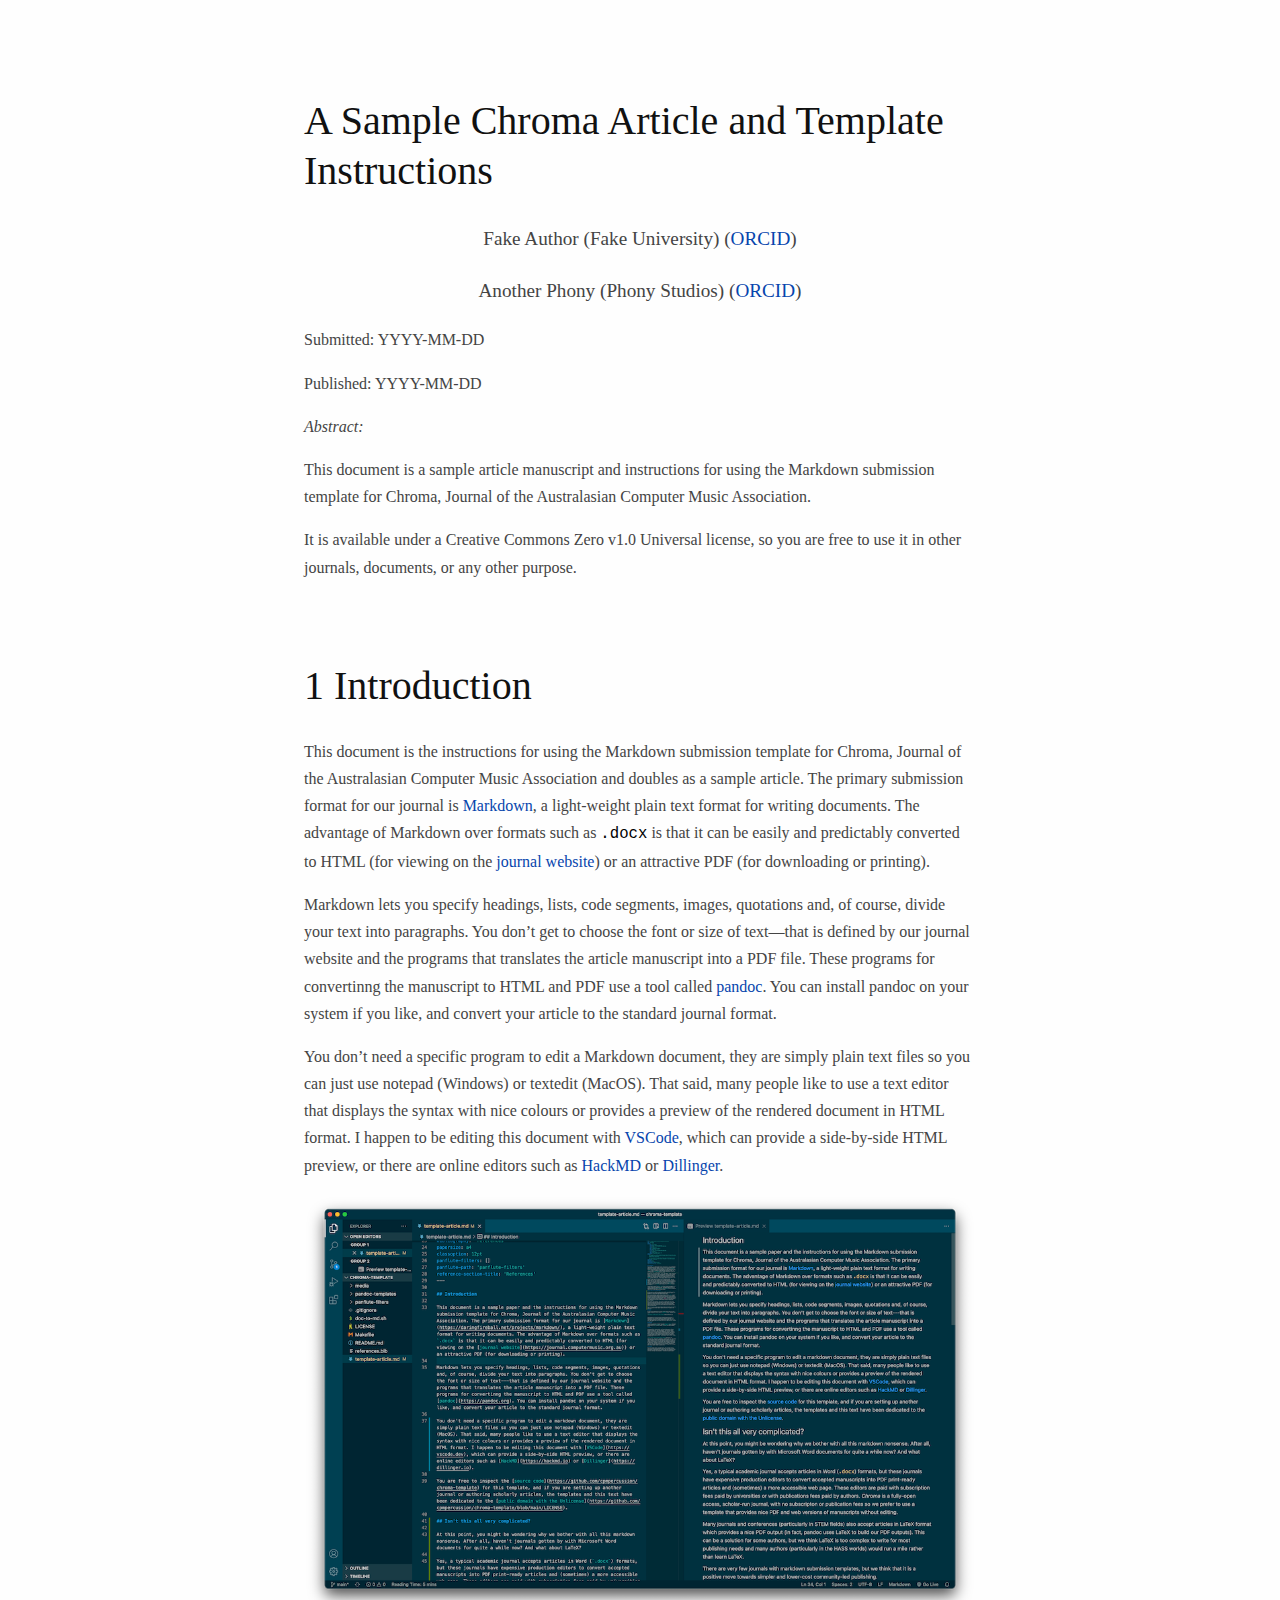
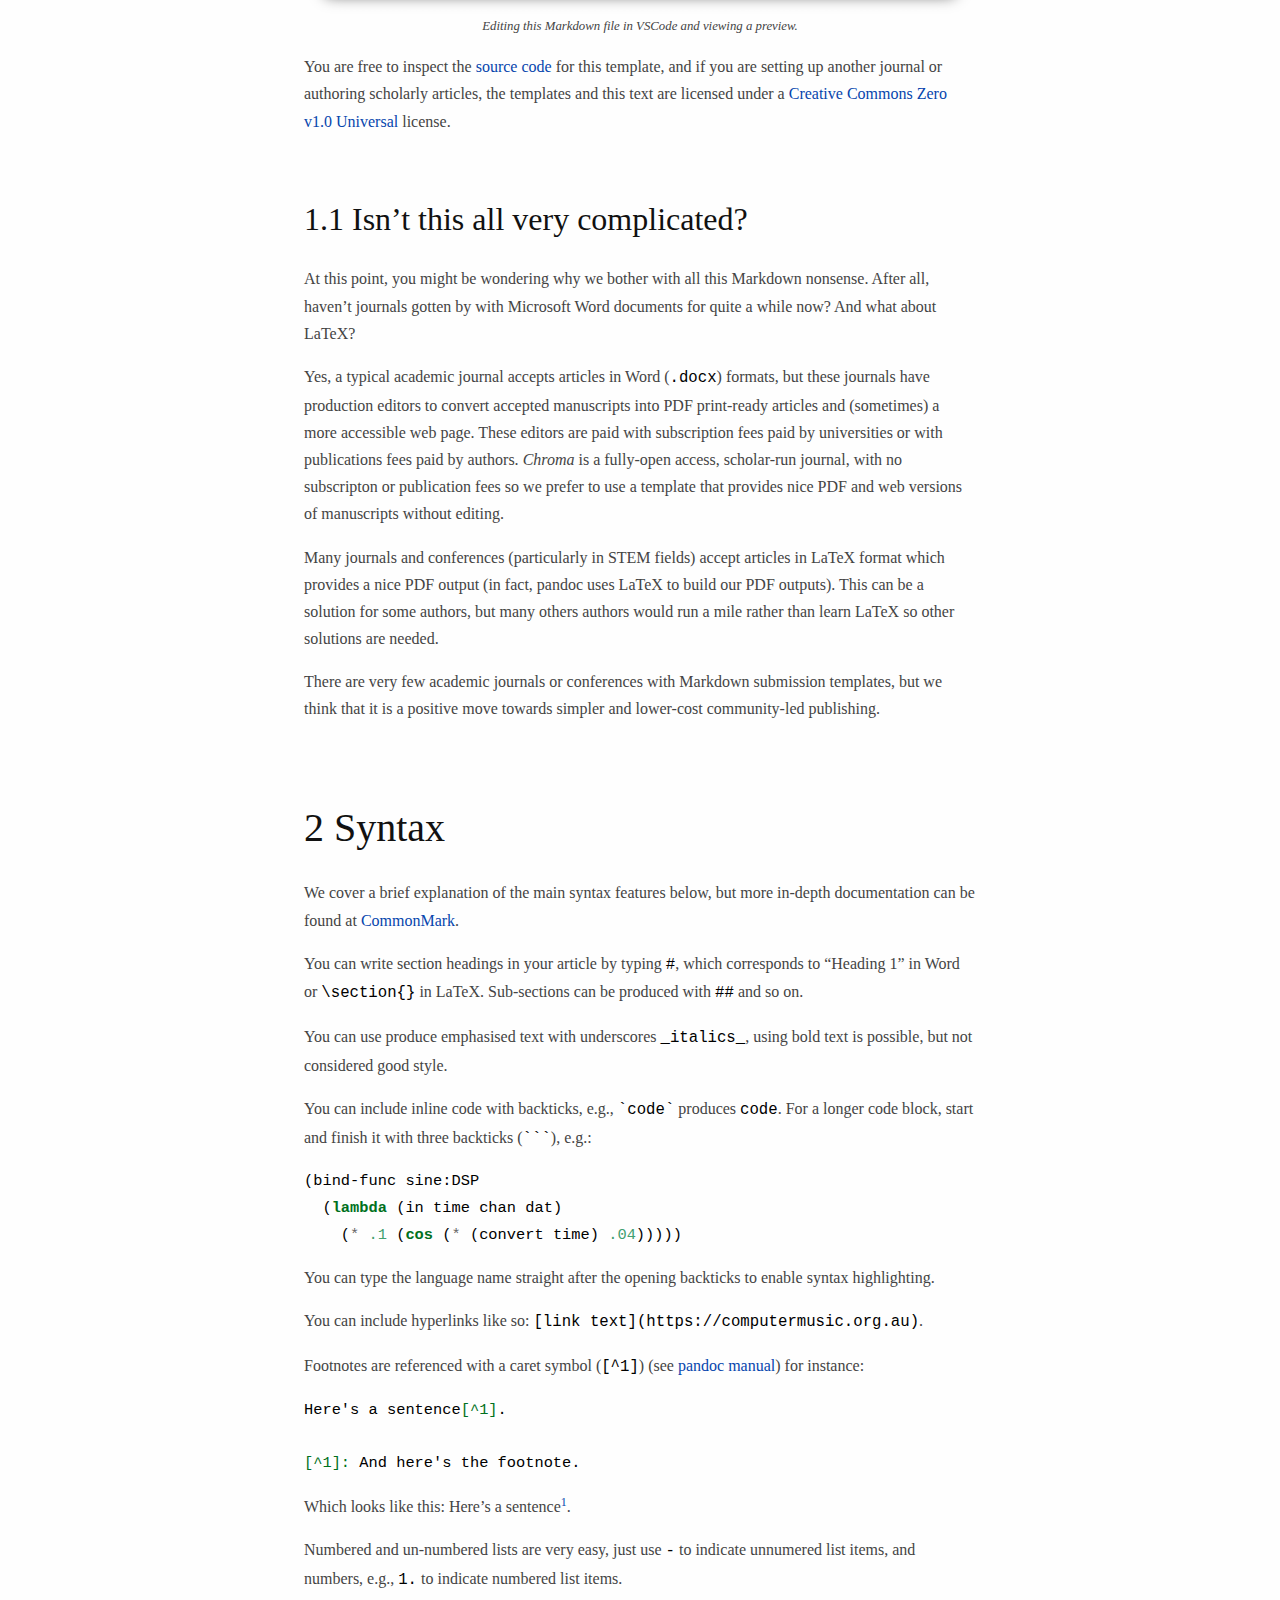
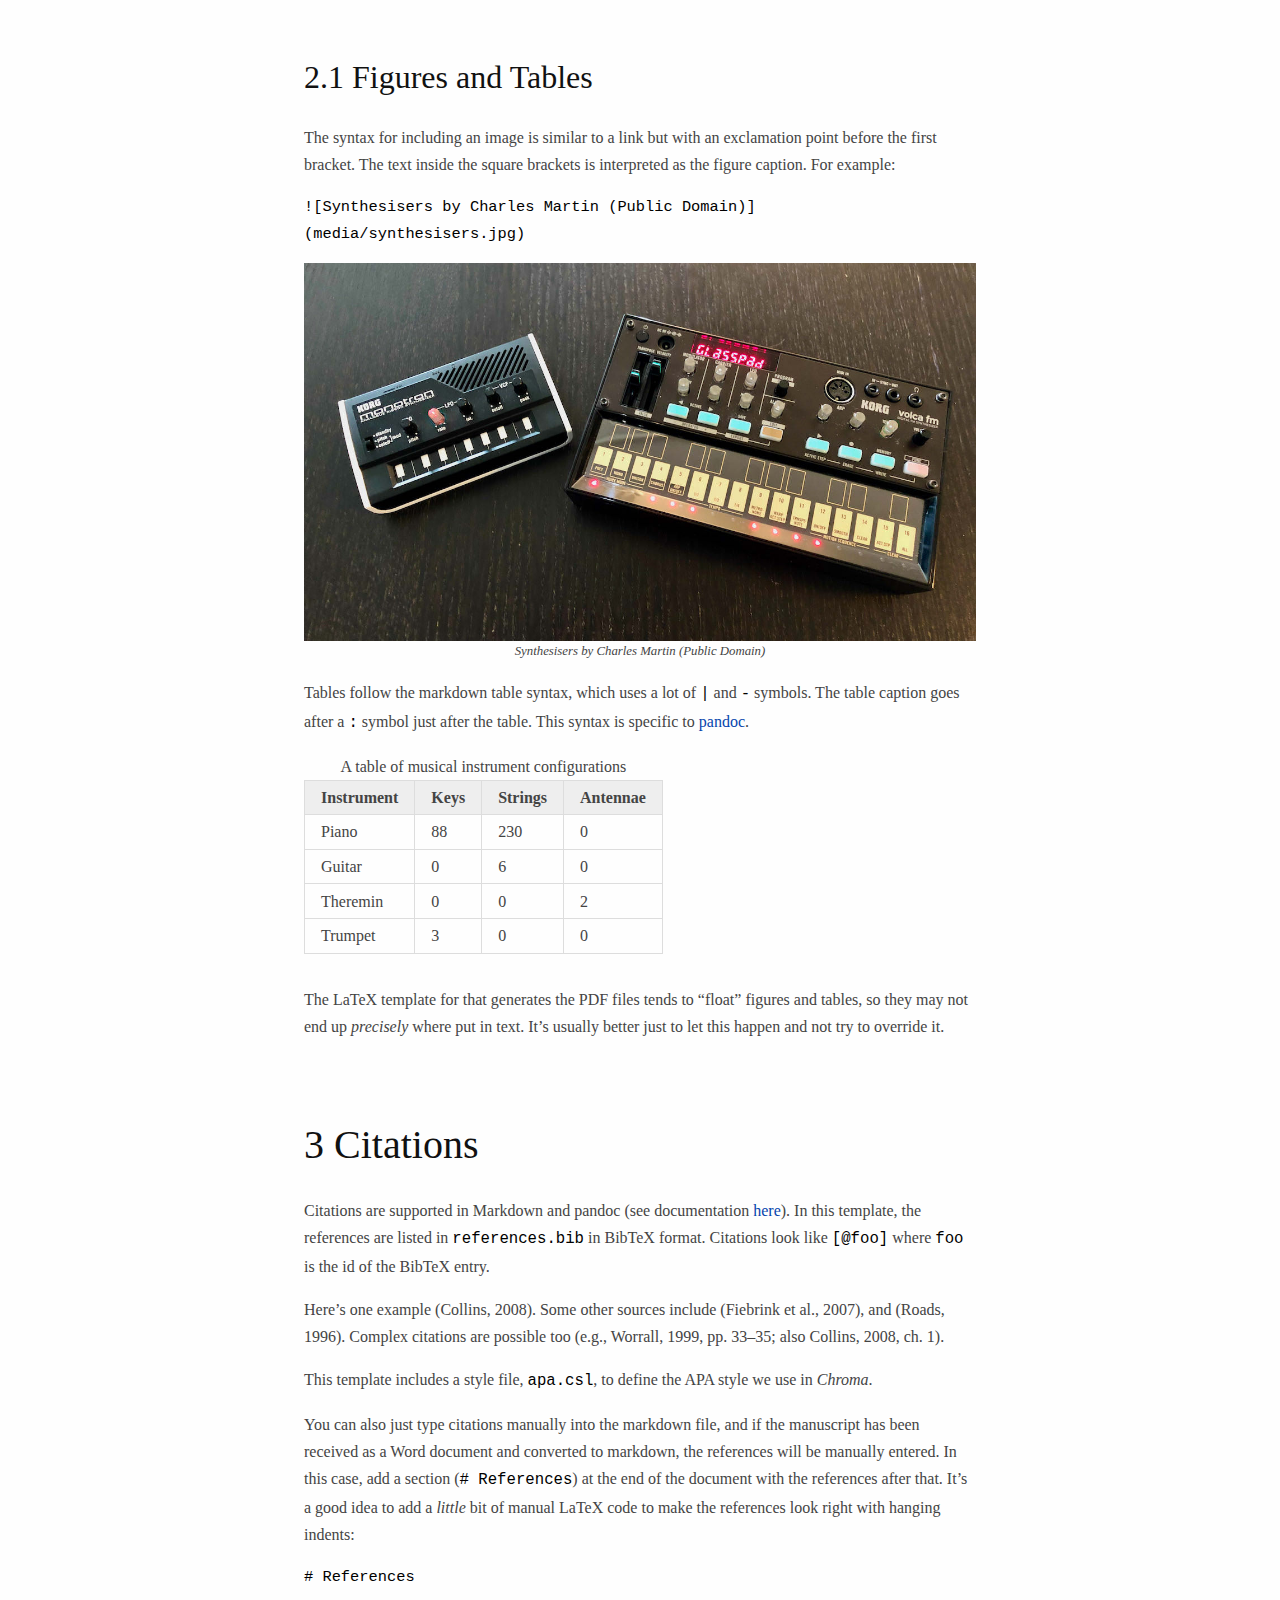
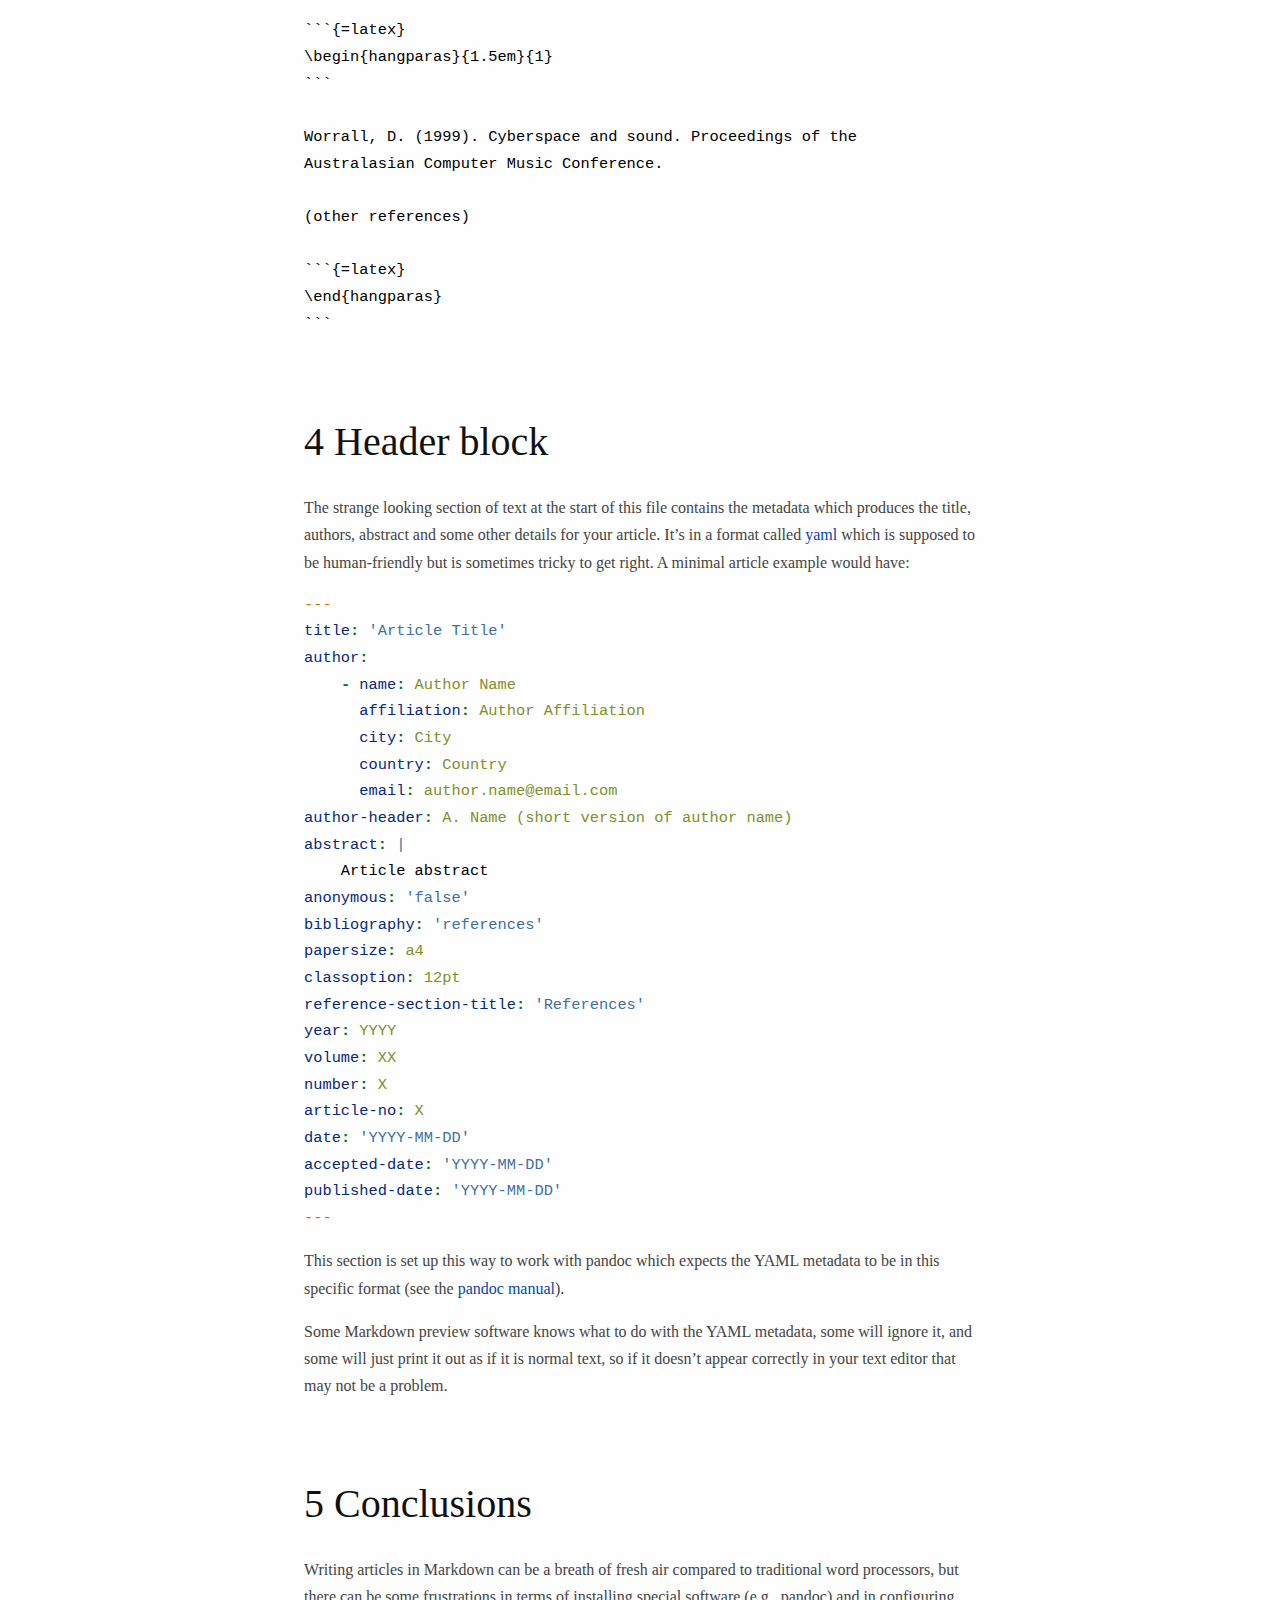
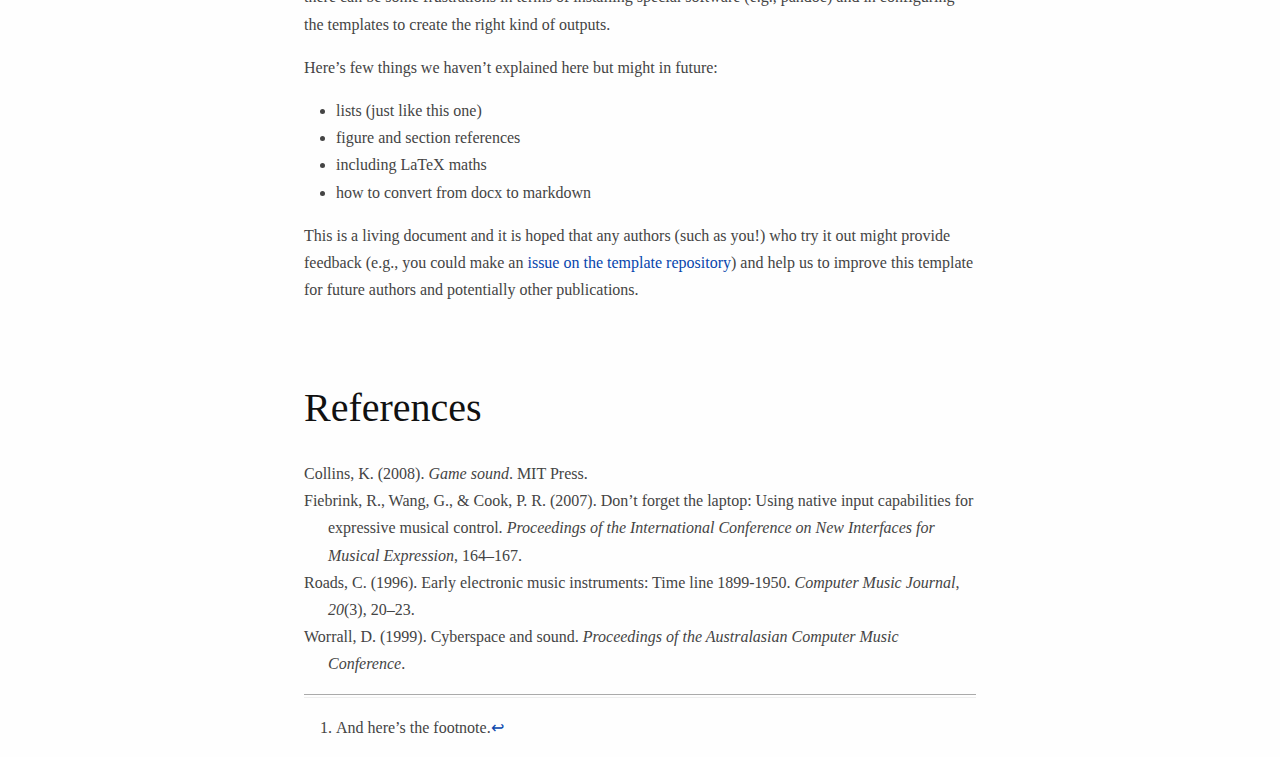
==== commit abc6eeb2: "deploy: f93d919d5de340a511925eb184f53e8dec4adfd9" ====
--- a/index.html
+++ b/index.html
@@ -334,22 +334,28 @@
 <div class="sourceCode" id="cb5"><pre
 class="sourceCode yaml"><code class="sourceCode yaml"><span id="cb5-1"><a href="#cb5-1" aria-hidden="true" tabindex="-1"></a><span class="pp">---</span></span>
 <span id="cb5-2"><a href="#cb5-2" aria-hidden="true" tabindex="-1"></a><span class="fu">title</span><span class="kw">:</span><span class="at"> </span><span class="st">&#39;Article Title&#39;</span></span>
-<span id="cb5-3"><a href="#cb5-3" aria-hidden="true" tabindex="-1"></a><span class="fu">date</span><span class="kw">:</span><span class="at"> </span><span class="st">&#39;2021-01-01&#39;</span></span>
-<span id="cb5-4"><a href="#cb5-4" aria-hidden="true" tabindex="-1"></a><span class="fu">anonymous</span><span class="kw">:</span><span class="at"> </span><span class="st">&#39;false&#39;</span></span>
-<span id="cb5-5"><a href="#cb5-5" aria-hidden="true" tabindex="-1"></a><span class="fu">author</span><span class="kw">:</span><span class="at"> </span></span>
-<span id="cb5-6"><a href="#cb5-6" aria-hidden="true" tabindex="-1"></a><span class="at">    </span><span class="kw">-</span><span class="at"> </span><span class="fu">name</span><span class="kw">:</span><span class="at"> Author Name</span></span>
-<span id="cb5-7"><a href="#cb5-7" aria-hidden="true" tabindex="-1"></a><span class="at">      </span><span class="fu">affiliation</span><span class="kw">:</span><span class="at"> Author Affiliation</span></span>
-<span id="cb5-8"><a href="#cb5-8" aria-hidden="true" tabindex="-1"></a><span class="at">      </span><span class="fu">city</span><span class="kw">:</span><span class="at"> City</span></span>
-<span id="cb5-9"><a href="#cb5-9" aria-hidden="true" tabindex="-1"></a><span class="at">      </span><span class="fu">country</span><span class="kw">:</span><span class="at"> Country</span></span>
-<span id="cb5-10"><a href="#cb5-10" aria-hidden="true" tabindex="-1"></a><span class="at">      </span><span class="fu">email</span><span class="kw">:</span><span class="at"> author.name@email.com</span></span>
-<span id="cb5-11"><a href="#cb5-11" aria-hidden="true" tabindex="-1"></a><span class="fu">author-header</span><span class="kw">:</span><span class="at"> A. Name (short version of author name)</span></span>
-<span id="cb5-12"><a href="#cb5-12" aria-hidden="true" tabindex="-1"></a><span class="fu">abstract</span><span class="kw">: </span><span class="ch">|</span></span>
-<span id="cb5-13"><a href="#cb5-13" aria-hidden="true" tabindex="-1"></a>    Article abstract</span>
-<span id="cb5-14"><a href="#cb5-14" aria-hidden="true" tabindex="-1"></a><span class="fu">bibliography</span><span class="kw">:</span><span class="at"> </span><span class="st">&#39;references&#39;</span></span>
-<span id="cb5-15"><a href="#cb5-15" aria-hidden="true" tabindex="-1"></a><span class="fu">papersize</span><span class="kw">:</span><span class="at"> a4</span></span>
-<span id="cb5-16"><a href="#cb5-16" aria-hidden="true" tabindex="-1"></a><span class="fu">classoption</span><span class="kw">:</span><span class="at"> 12pt</span></span>
-<span id="cb5-17"><a href="#cb5-17" aria-hidden="true" tabindex="-1"></a><span class="fu">reference-section-title</span><span class="kw">:</span><span class="at"> </span><span class="st">&#39;References&#39;</span></span>
-<span id="cb5-18"><a href="#cb5-18" aria-hidden="true" tabindex="-1"></a><span class="pp">---</span></span></code></pre></div>
+<span id="cb5-3"><a href="#cb5-3" aria-hidden="true" tabindex="-1"></a><span class="fu">author</span><span class="kw">:</span><span class="at"> </span></span>
+<span id="cb5-4"><a href="#cb5-4" aria-hidden="true" tabindex="-1"></a><span class="at">    </span><span class="kw">-</span><span class="at"> </span><span class="fu">name</span><span class="kw">:</span><span class="at"> Author Name</span></span>
+<span id="cb5-5"><a href="#cb5-5" aria-hidden="true" tabindex="-1"></a><span class="at">      </span><span class="fu">affiliation</span><span class="kw">:</span><span class="at"> Author Affiliation</span></span>
+<span id="cb5-6"><a href="#cb5-6" aria-hidden="true" tabindex="-1"></a><span class="at">      </span><span class="fu">city</span><span class="kw">:</span><span class="at"> City</span></span>
+<span id="cb5-7"><a href="#cb5-7" aria-hidden="true" tabindex="-1"></a><span class="at">      </span><span class="fu">country</span><span class="kw">:</span><span class="at"> Country</span></span>
+<span id="cb5-8"><a href="#cb5-8" aria-hidden="true" tabindex="-1"></a><span class="at">      </span><span class="fu">email</span><span class="kw">:</span><span class="at"> author.name@email.com</span></span>
+<span id="cb5-9"><a href="#cb5-9" aria-hidden="true" tabindex="-1"></a><span class="fu">author-header</span><span class="kw">:</span><span class="at"> A. Name (short version of author name)</span></span>
+<span id="cb5-10"><a href="#cb5-10" aria-hidden="true" tabindex="-1"></a><span class="fu">abstract</span><span class="kw">: </span><span class="ch">|</span></span>
+<span id="cb5-11"><a href="#cb5-11" aria-hidden="true" tabindex="-1"></a>    Article abstract</span>
+<span id="cb5-12"><a href="#cb5-12" aria-hidden="true" tabindex="-1"></a><span class="fu">anonymous</span><span class="kw">:</span><span class="at"> </span><span class="st">&#39;false&#39;</span></span>
+<span id="cb5-13"><a href="#cb5-13" aria-hidden="true" tabindex="-1"></a><span class="fu">bibliography</span><span class="kw">:</span><span class="at"> </span><span class="st">&#39;references&#39;</span></span>
+<span id="cb5-14"><a href="#cb5-14" aria-hidden="true" tabindex="-1"></a><span class="fu">papersize</span><span class="kw">:</span><span class="at"> a4</span></span>
+<span id="cb5-15"><a href="#cb5-15" aria-hidden="true" tabindex="-1"></a><span class="fu">classoption</span><span class="kw">:</span><span class="at"> 12pt</span></span>
+<span id="cb5-16"><a href="#cb5-16" aria-hidden="true" tabindex="-1"></a><span class="fu">reference-section-title</span><span class="kw">:</span><span class="at"> </span><span class="st">&#39;References&#39;</span></span>
+<span id="cb5-17"><a href="#cb5-17" aria-hidden="true" tabindex="-1"></a><span class="fu">year</span><span class="kw">:</span><span class="at"> YYYY</span></span>
+<span id="cb5-18"><a href="#cb5-18" aria-hidden="true" tabindex="-1"></a><span class="fu">volume</span><span class="kw">:</span><span class="at"> XX</span></span>
+<span id="cb5-19"><a href="#cb5-19" aria-hidden="true" tabindex="-1"></a><span class="fu">number</span><span class="kw">:</span><span class="at"> X</span></span>
+<span id="cb5-20"><a href="#cb5-20" aria-hidden="true" tabindex="-1"></a><span class="fu">article-no</span><span class="kw">:</span><span class="at"> X</span></span>
+<span id="cb5-21"><a href="#cb5-21" aria-hidden="true" tabindex="-1"></a><span class="fu">date</span><span class="kw">:</span><span class="at"> </span><span class="st">&#39;YYYY-MM-DD&#39;</span></span>
+<span id="cb5-22"><a href="#cb5-22" aria-hidden="true" tabindex="-1"></a><span class="fu">accepted-date</span><span class="kw">:</span><span class="at"> </span><span class="st">&#39;YYYY-MM-DD&#39;</span></span>
+<span id="cb5-23"><a href="#cb5-23" aria-hidden="true" tabindex="-1"></a><span class="fu">published-date</span><span class="kw">:</span><span class="at"> </span><span class="st">&#39;YYYY-MM-DD&#39;</span></span>
+<span id="cb5-24"><a href="#cb5-24" aria-hidden="true" tabindex="-1"></a><span class="pp">---</span></span></code></pre></div>
 <p>This section is set up this way to work with pandoc which expects the
 YAML metadata to be in this specific format (see the <a
 href="https://pandoc.org/MANUAL.html#extension-yaml_metadata_block">pandoc
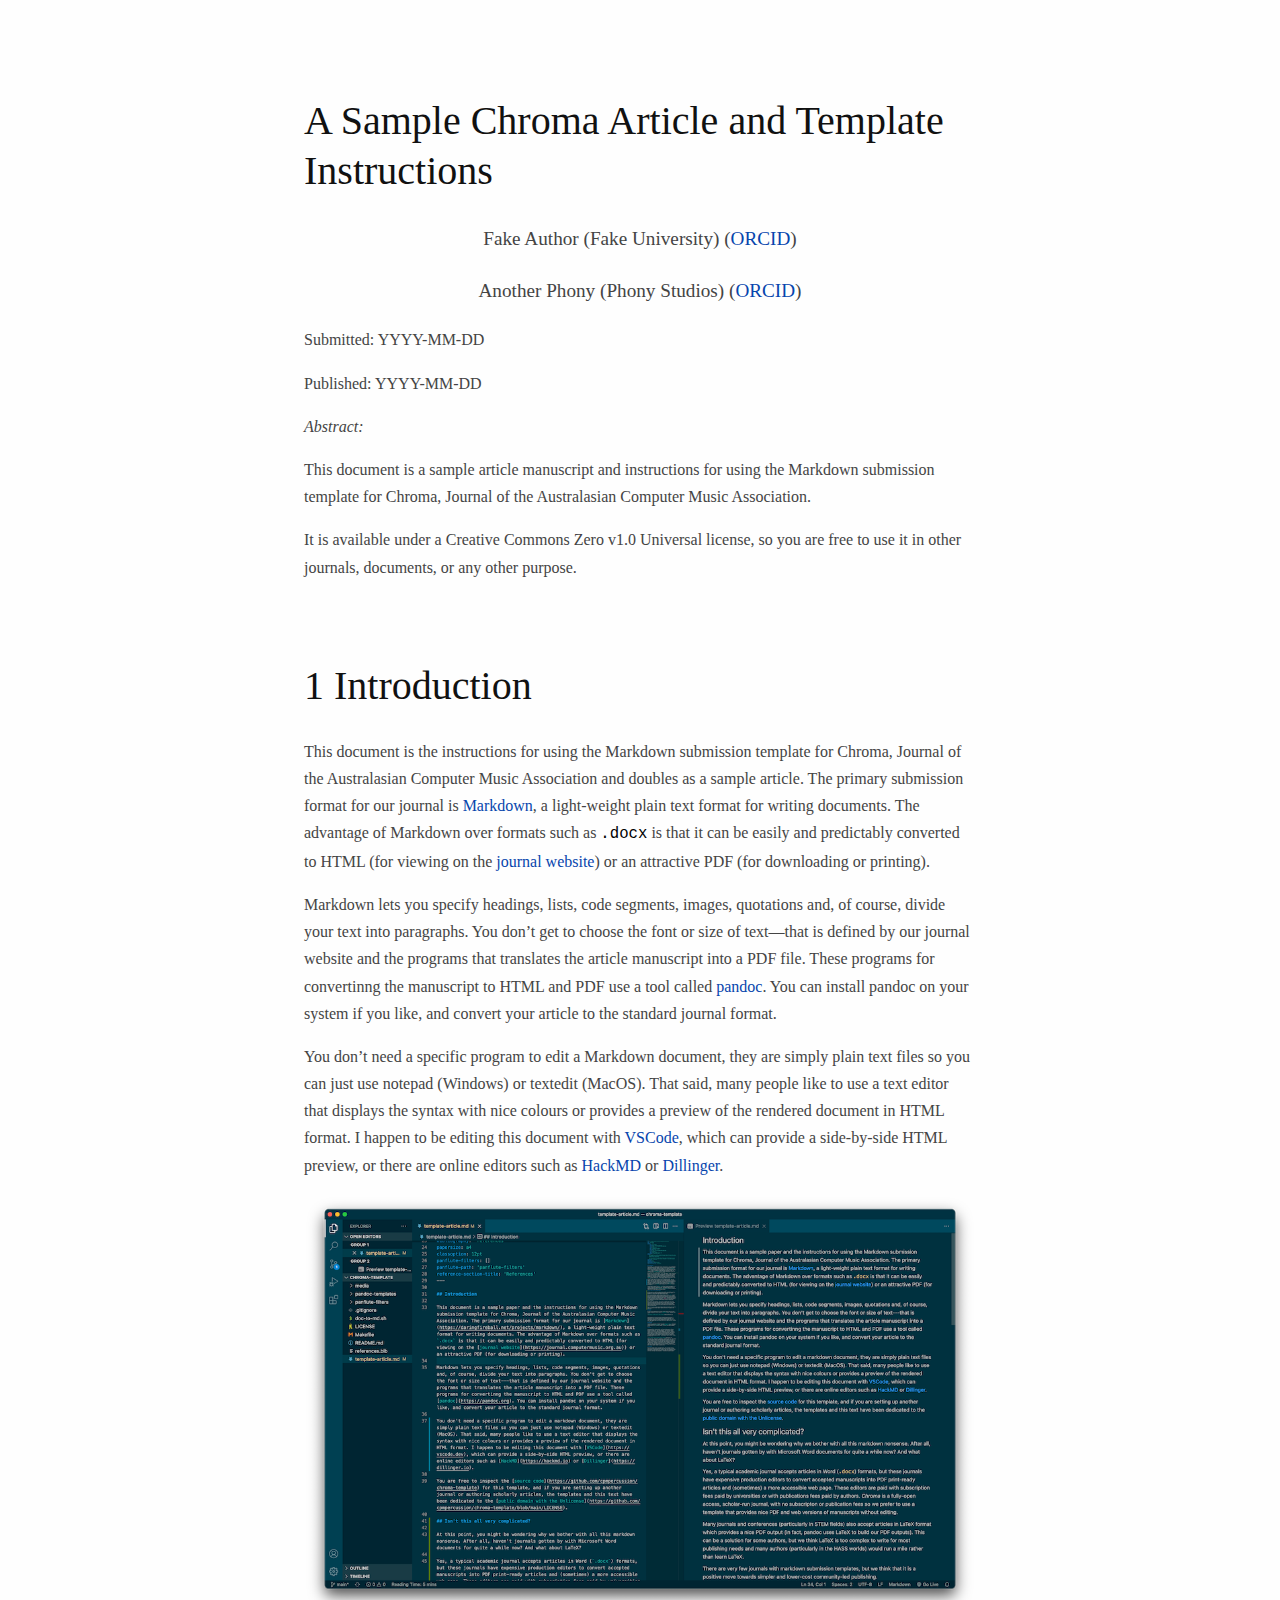
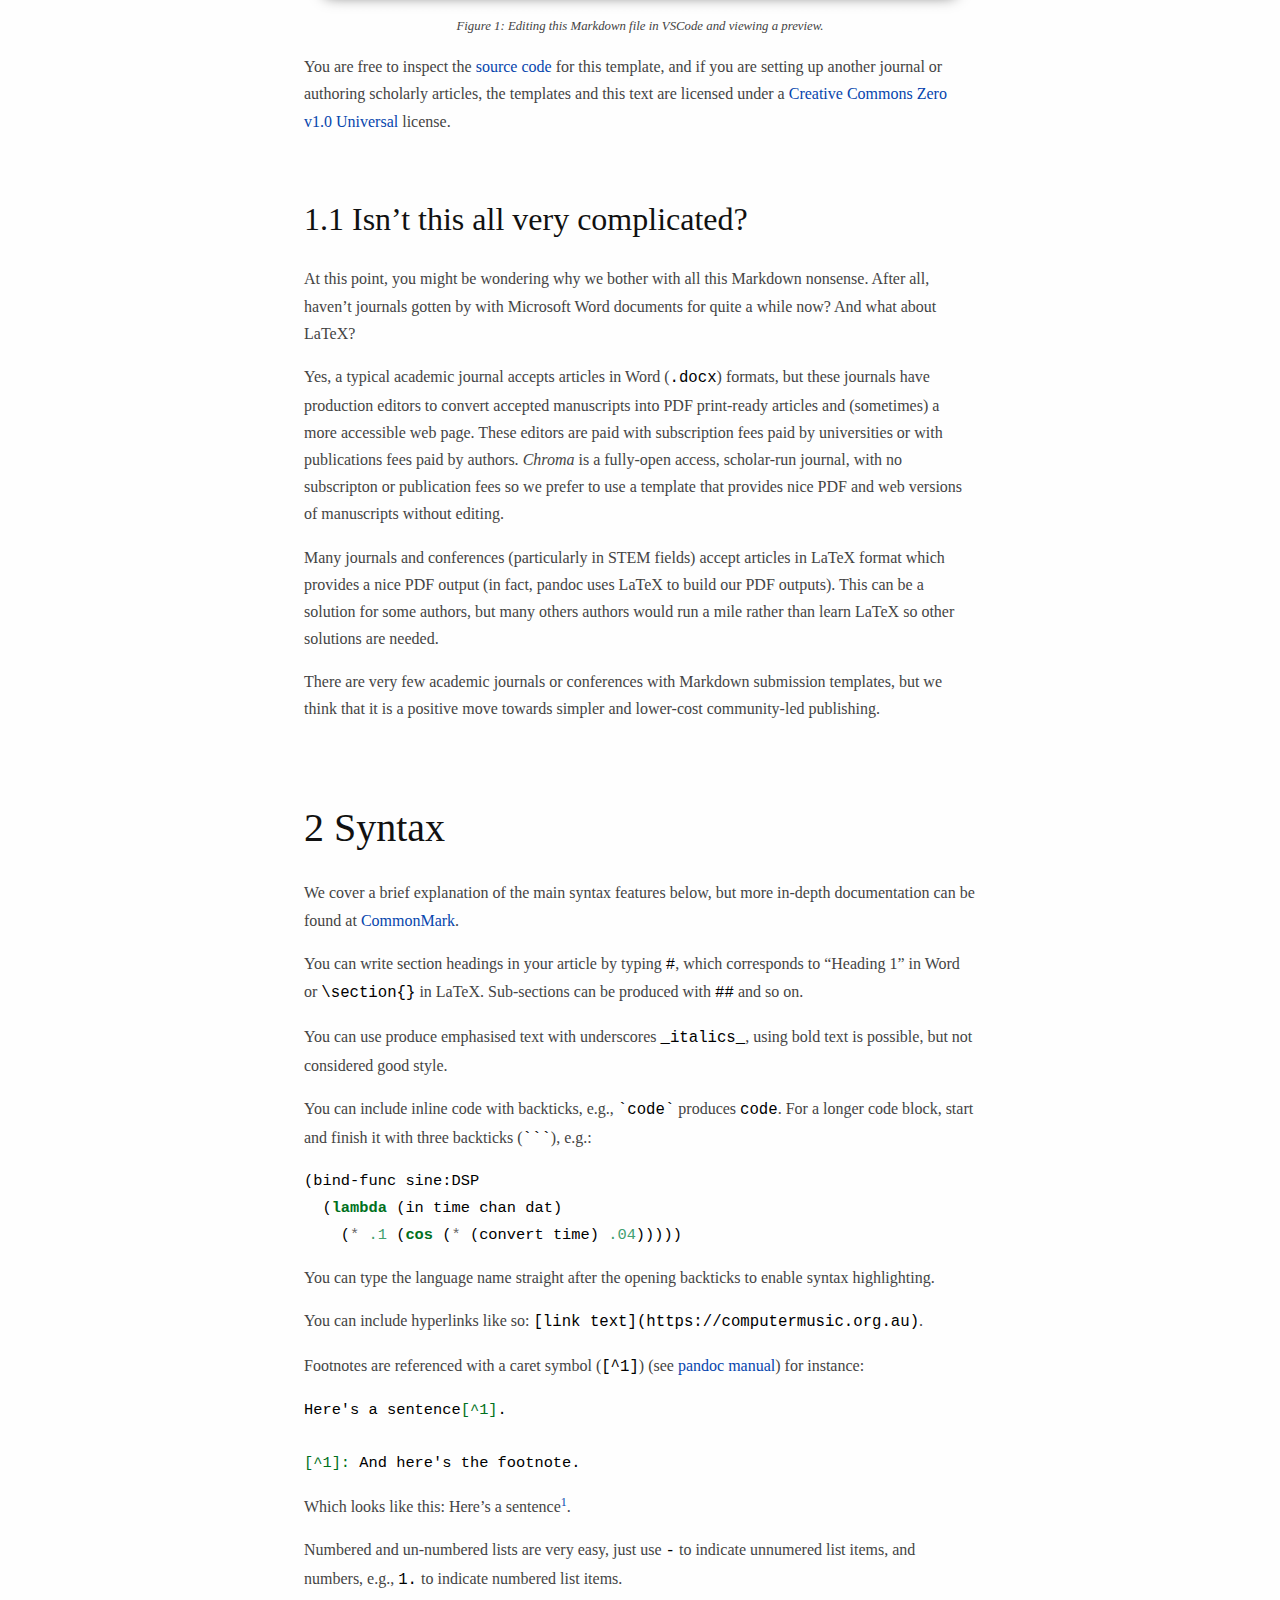
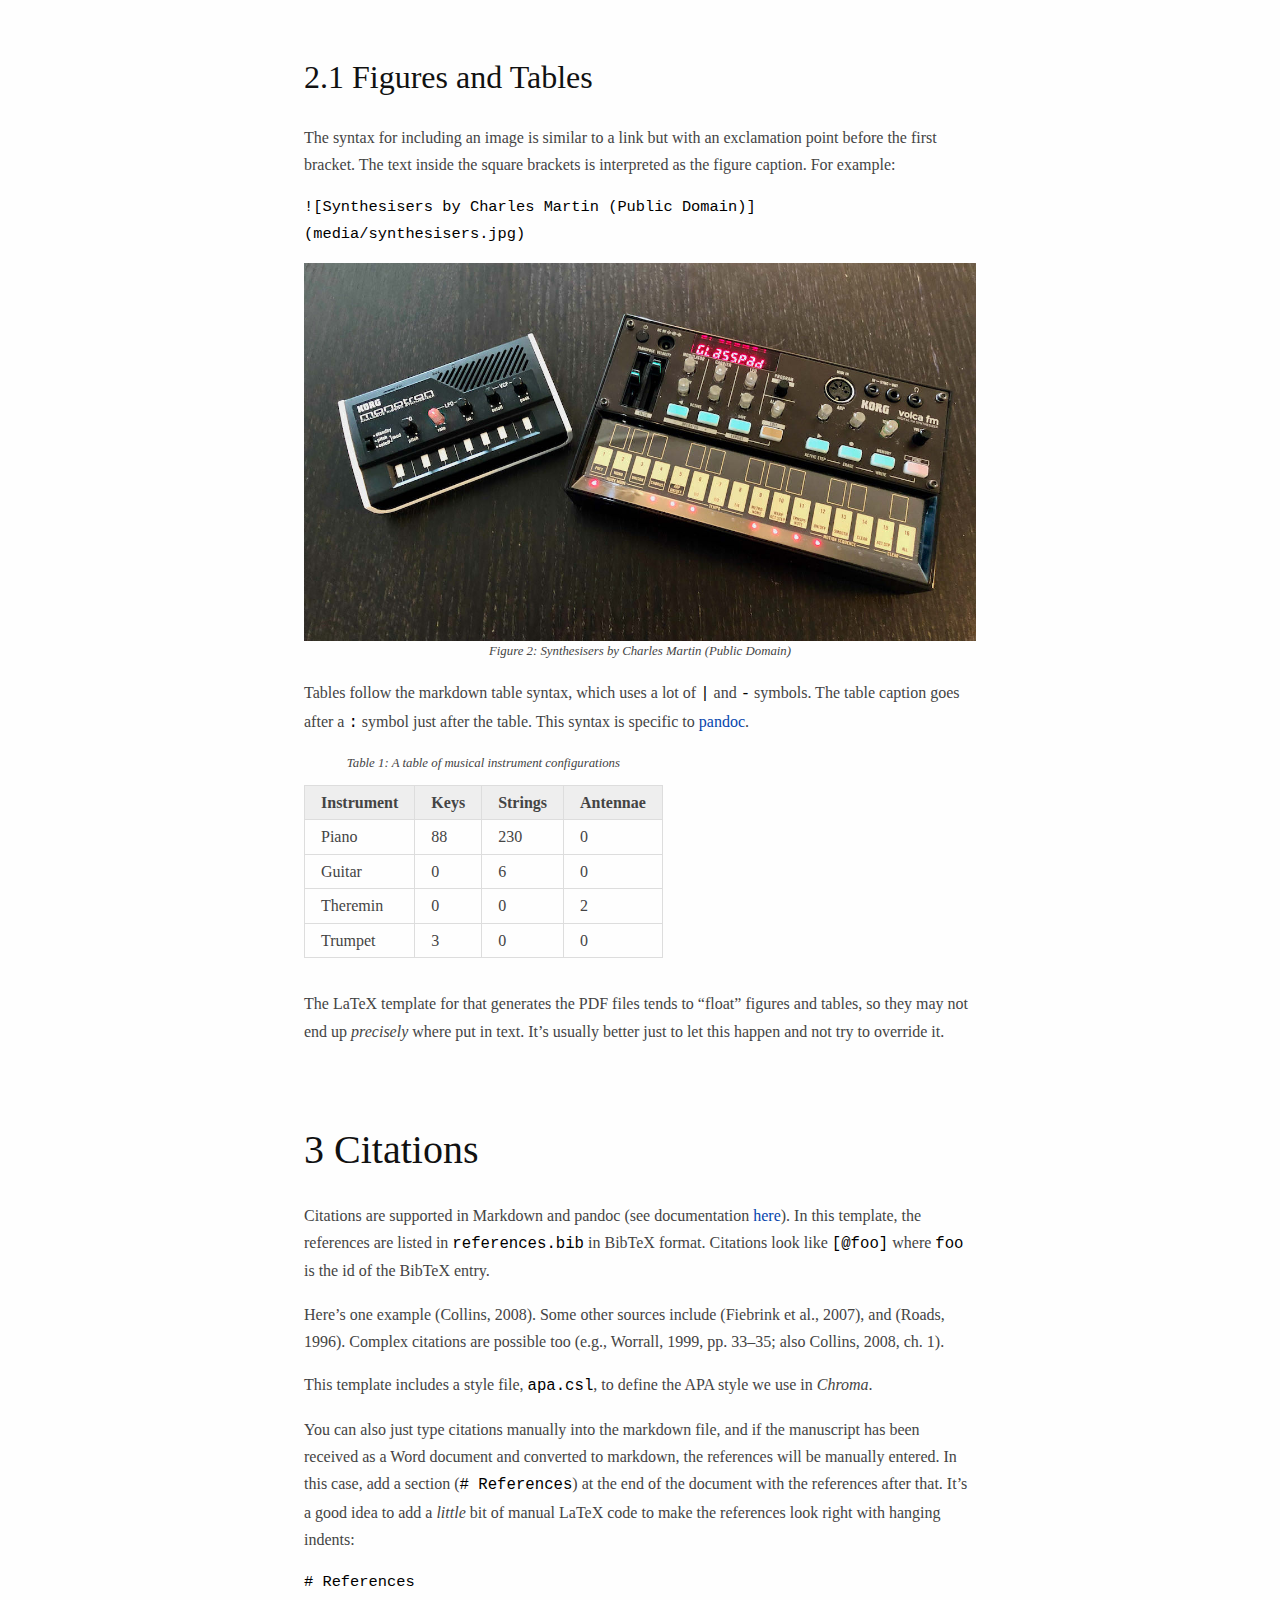
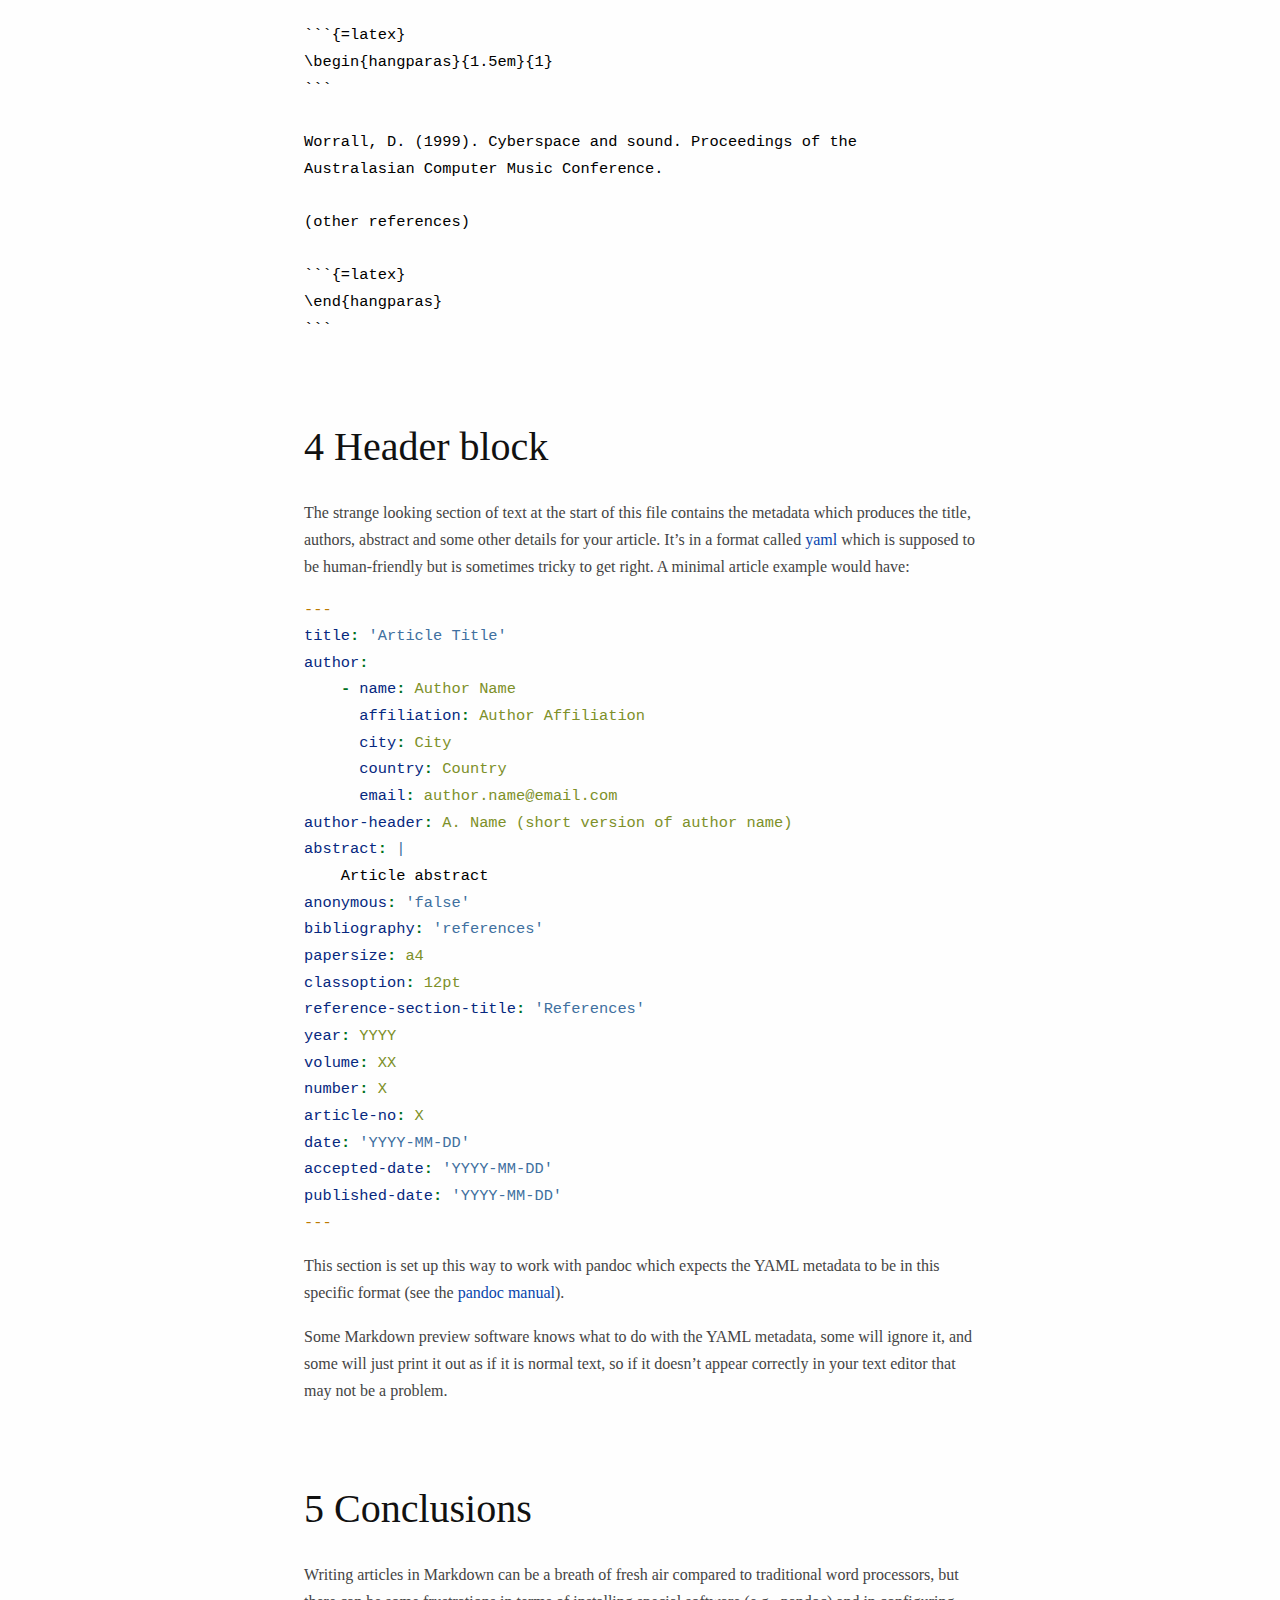
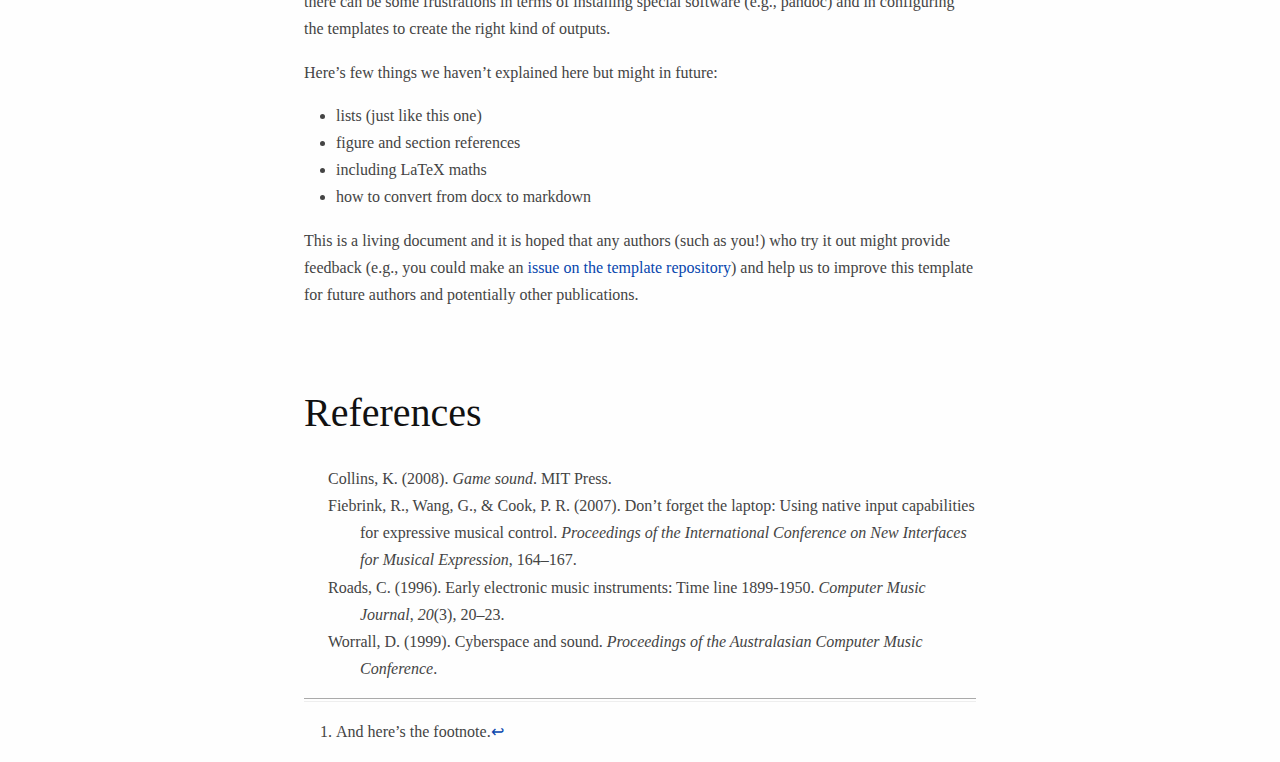
==== commit a89b3ab9: "deploy: 1d8036bfe6bd60befaf5605d66946e4f3cd7a60c" ====
--- a/index.html
+++ b/index.html
@@ -17,6 +17,8 @@
       margin: 0 0.8em 0.2em -1.6em;
       vertical-align: middle;
     }
+    .display.math{display: block; text-align: center; margin: 0.5rem auto;}
+    /* CSS for syntax highlighting */
     pre > code.sourceCode { white-space: pre; position: relative; }
     pre > code.sourceCode > span { display: inline-block; line-height: 1.25; }
     pre > code.sourceCode > span:empty { height: 1.2em; }
@@ -80,12 +82,12 @@
     code span.va { color: #19177c; } /* Variable */
     code span.vs { color: #4070a0; } /* VerbatimString */
     code span.wa { color: #60a0b0; font-weight: bold; font-style: italic; } /* Warning */
-    .display.math{display: block; text-align: center; margin: 0.5rem auto;}
+    /* CSS for citations */
     div.csl-bib-body { }
     div.csl-entry {
       clear: both;
     }
-    .hanging div.csl-entry {
+    .hanging-indent div.csl-entry {
       margin-left:2em;
       text-indent:-2em;
     }
@@ -99,8 +101,7 @@
     }
     div.csl-indent {
       margin-left: 2em;
-    }
-  </style>
+    }  </style>
   <link rel="stylesheet" href="templates/pandoc.css" />
   <!--[if lt IE 9]>
     <script src="//cdnjs.cloudflare.com/ajax/libs/html5shiv/3.7.3/html5shiv-printshiv.min.js"></script>
@@ -331,7 +332,8 @@
 href="https://yaml.org">yaml</a> which is supposed to be human-friendly
 but is sometimes tricky to get right. A minimal article example would
 have:</p>
-<div class="sourceCode" id="cb5"><pre
+<div class="sourceCode" id="cb5"
+data-caption="The header block for this template"><pre
 class="sourceCode yaml"><code class="sourceCode yaml"><span id="cb5-1"><a href="#cb5-1" aria-hidden="true" tabindex="-1"></a><span class="pp">---</span></span>
 <span id="cb5-2"><a href="#cb5-2" aria-hidden="true" tabindex="-1"></a><span class="fu">title</span><span class="kw">:</span><span class="at"> </span><span class="st">&#39;Article Title&#39;</span></span>
 <span id="cb5-3"><a href="#cb5-3" aria-hidden="true" tabindex="-1"></a><span class="fu">author</span><span class="kw">:</span><span class="at"> </span></span>
@@ -384,21 +386,21 @@
 future authors and potentially other publications.</p>
 <h1 class="unnumbered" id="bibliography">References</h1>
 <div id="refs" class="references csl-bib-body hanging-indent"
-data-line-spacing="2" role="doc-bibliography">
-<div id="ref-Collins:2008fr" class="csl-entry" role="doc-biblioentry">
+data-line-spacing="2" role="list">
+<div id="ref-Collins:2008fr" class="csl-entry" role="listitem">
 Collins, K. (2008). <em>Game sound</em>. MIT Press.
 </div>
-<div id="ref-Fiebrink:2007cz" class="csl-entry" role="doc-biblioentry">
+<div id="ref-Fiebrink:2007cz" class="csl-entry" role="listitem">
 Fiebrink, R., Wang, G., &amp; Cook, P. R. (2007). Don’t forget the
 laptop: Using native input capabilities for expressive musical control.
 <em>Proceedings of the International Conference on New Interfaces for
 Musical Expression</em>, 164–167.
 </div>
-<div id="ref-Roads:1996ve" class="csl-entry" role="doc-biblioentry">
+<div id="ref-Roads:1996ve" class="csl-entry" role="listitem">
 Roads, C. (1996). Early electronic music instruments: Time line
 1899-1950. <em>Computer Music Journal</em>, <em>20</em>(3), 20–23.
 </div>
-<div id="ref-Worrall:1999kl" class="csl-entry" role="doc-biblioentry">
+<div id="ref-Worrall:1999kl" class="csl-entry" role="listitem">
 Worrall, D. (1999). Cyberspace and sound. <em>Proceedings of the
 Australasian Computer Music Conference</em>.
 </div>
--- a/templates/pandoc.css
+++ b/templates/pandoc.css
@@ -224,18 +224,30 @@
   margin: 0 0 .8em;
 }
 
-.body {
+/* captions */
+
+body {
 	counter-reset: figures;
-}
-
-.figure {
+  counter-reset: tables;
+}
+
+figure {
   counter-increment: figures;
 }
 
-.figure figcaption:before {
+figure figcaption:before {
   content: 'Figure ' counter(figures) ': ';
 }
 
+table {
+  counter-increment: tables;
+}
+
+table caption:before {
+  content: 'Table ' counter(tables) ': ';
+}
+
+/* endcaptions */
 
 table {
   margin-bottom: 2em;
@@ -259,6 +271,12 @@
   vertical-align: top;
 }
 
+table caption {
+  font-size: 0.8em;
+  font-style: italic;
+  margin: 0 0 .8em;
+}
+
 .author {
   font-size: 1.2em;
   text-align: center;
